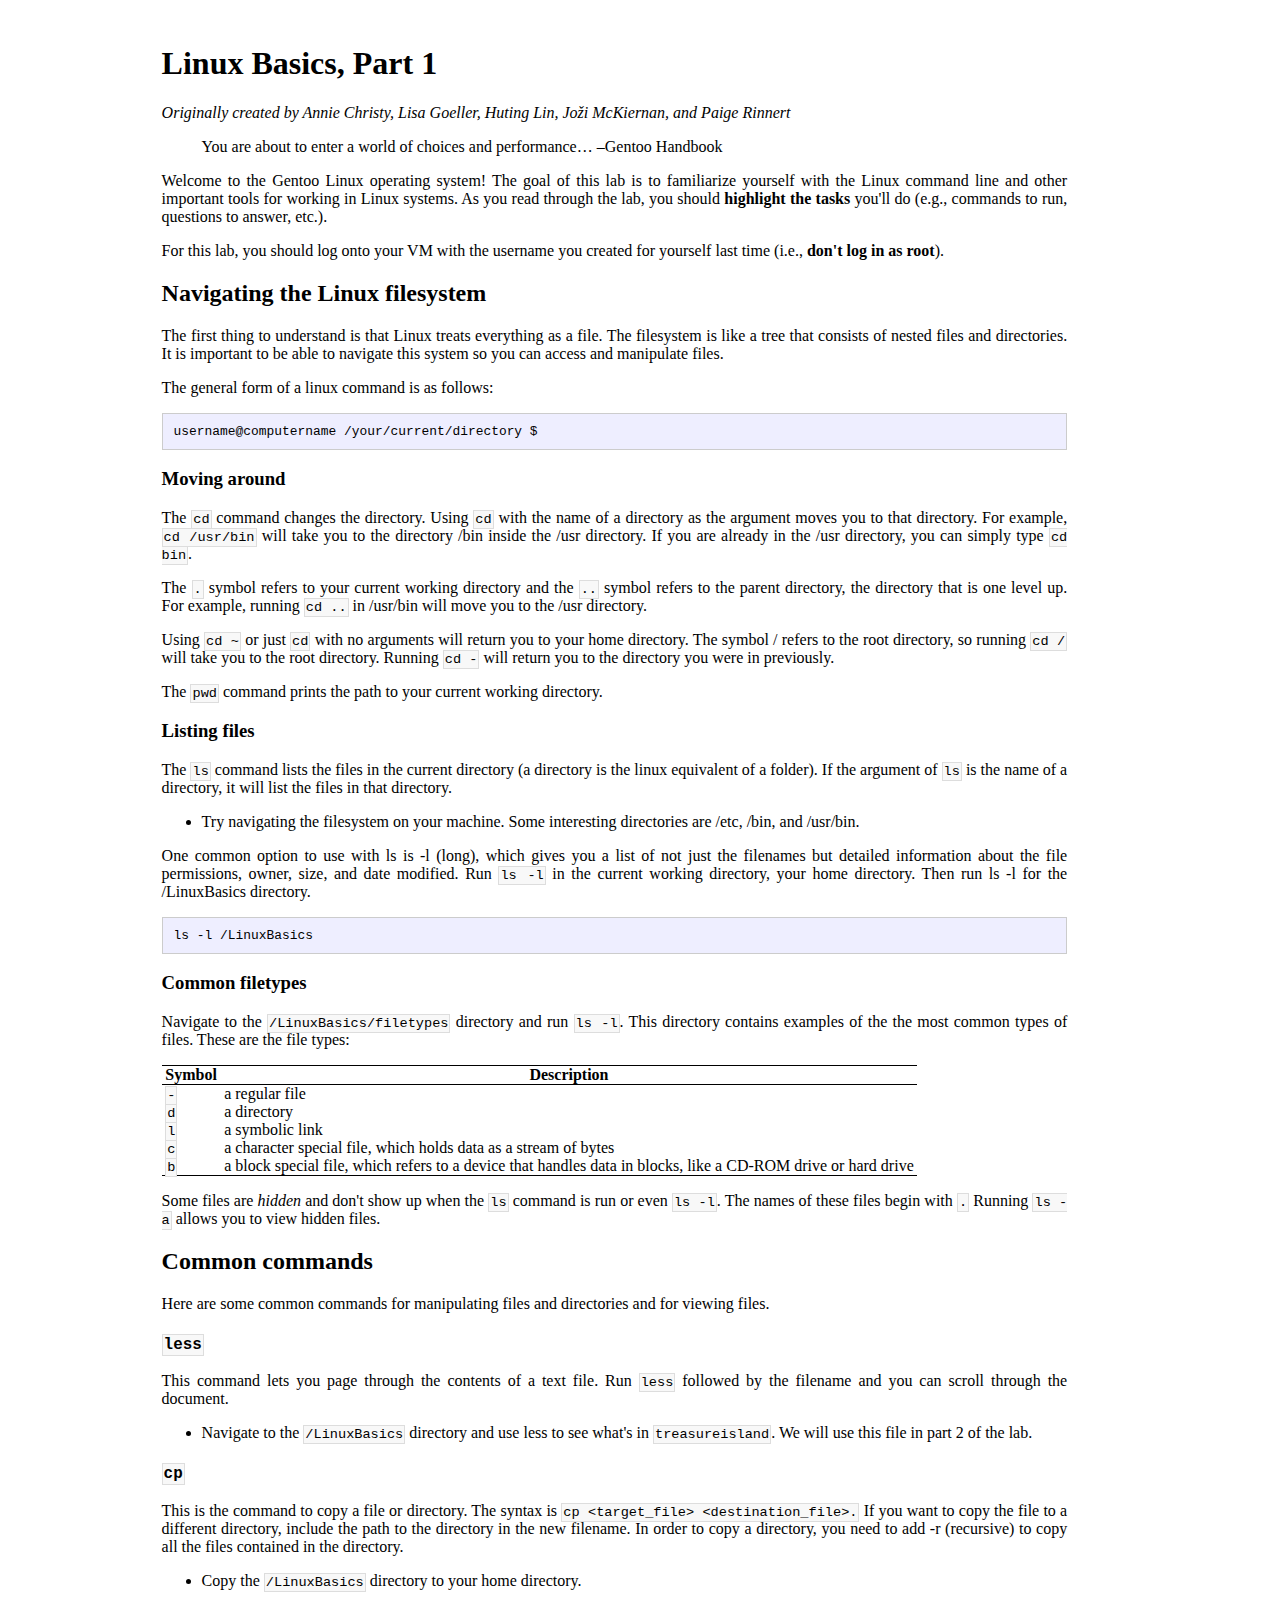
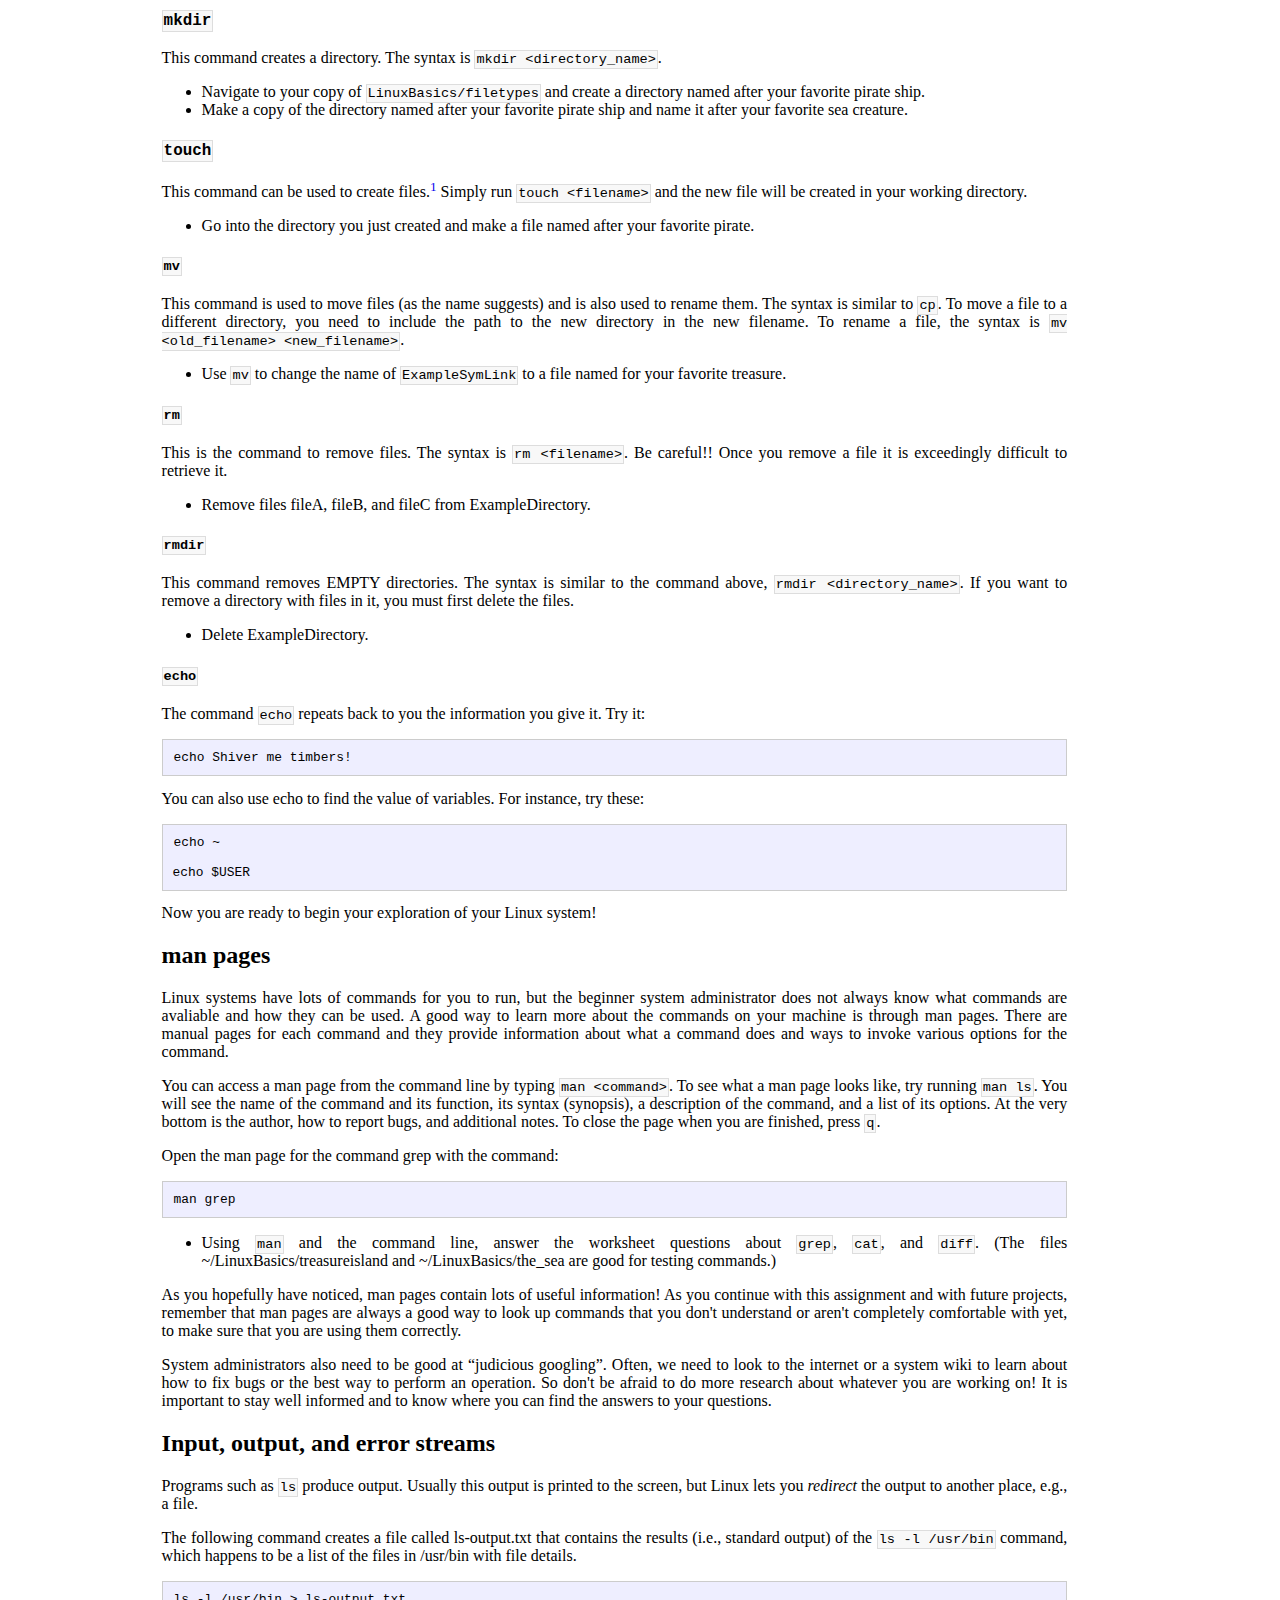
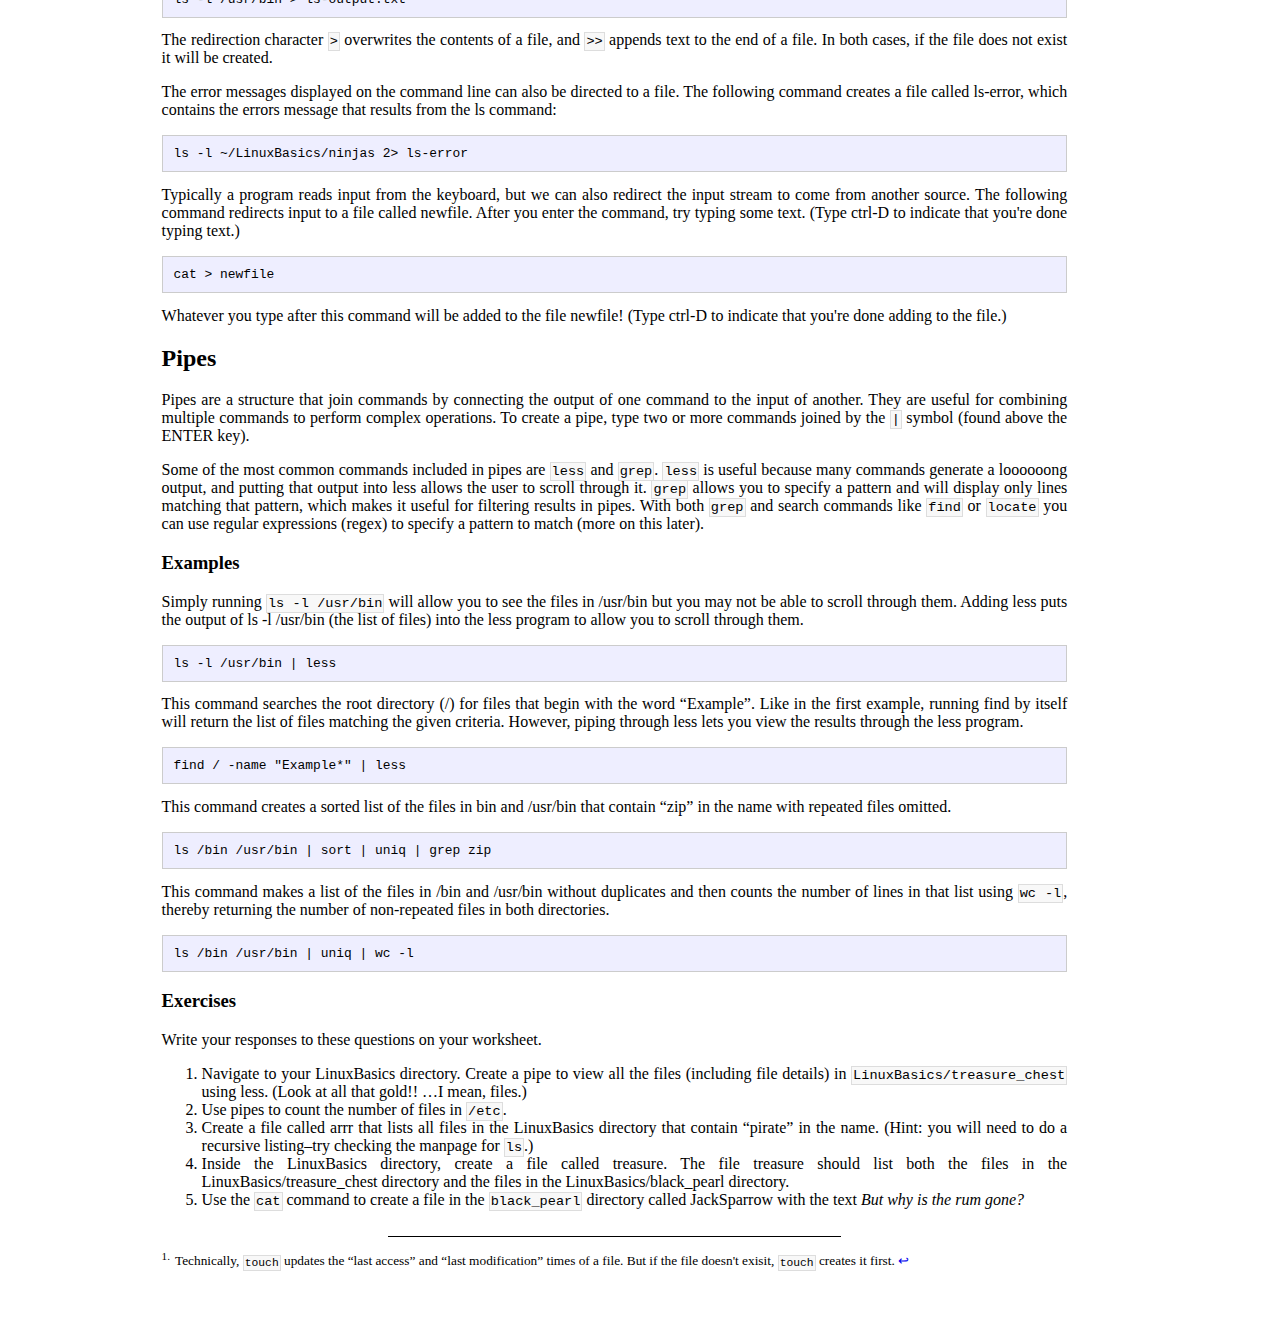
==== linux_basics1.html @ 3774f108 "Adding things for the website." ====
<!DOCTYPE html>
<html>
<head>
  <meta http-equiv="content-type" content="text/html; charset=UTF-8" />
  <meta name="generator" content="Madoko, version 0.6.3-beta" />
  <meta name="viewport" content="initial-scale=1.0" />
  <meta name="author" content="Annie Christy, Lisa Goeller, Huting Lin, Jozi McKiernan, and Paige Rinnert" />
  <title>Linux Basics</title>
  <link rel="stylesheet" type="text/css" href="madoko.css">
  <link rel="stylesheet" type="text/css" href="./writeup.css">
  <script type="text/x-mathjax-config">
    MathJax.Hub.Config({
      tex2jax: {inlineMath: [['$','$']]},
       TeX: { 
         Macros: { mathid: ['\\mathit{#1\\hspace{0.1ex}}',1], mathkw: ['\\mathsf{#1}',1],
                   mathspace: ['\\hspace{#1pt}\\hspace{#1pt}\\hspace{#1pt}',1], mathindent: ['\\hspace{#1ex}',1], mathbr: ['\\\\'],
                 },
  
       }
    });
    MathJax.Hub.Register.StartupHook('TeX AMSmath Ready',function () { 
      MathJax.InputJax.TeX.Definitions.environment['mdMathprearray'] = ['AMSarray',null,null,null,'l','0em','0em'];
    });
  </script>
  <script type="text/javascript"
    src="https://c328740.ssl.cf1.rackcdn.com/mathjax/latest/MathJax.js?config=TeX-AMS-MML_HTMLorMML">
  </script>

</head>
<body class="madoko">

<h1 id="linux-basics-part-1"  data-line="8" ><span data-line=":8"></span>Linux Basics, Part 1</h1>
<p data-line="9"><span data-line=":9"></span><em>Originally created by Annie Christy, Lisa Goeller, Huting Lin, Joži McKiernan, and Paige Rinnert</em><span data-line=":9"></span>
</p>
<blockquote data-line="11">

<p data-line="11"><span data-line=":11"></span>You are about to enter a world of choices and performance<span data-line=":11"></span>&#8230;<span data-line=":11"></span>
<span data-line=":12"></span>&#8211;<span data-line=":12"></span>Gentoo Handbook
</p></blockquote>
<p data-line="14"><span data-line=":14"></span>Welcome to the Gentoo Linux operating system! The goal of this lab is to
familiarize yourself with the Linux command line and other important
tools for working in Linux systems. As you read through the lab, you
should <span data-line=":17"></span><strong>highlight the tasks</strong><span data-line=":17"></span> you<span data-line=":17"></span>&#39;<span data-line=":17"></span>ll do (e.g., commands to run,
questions to answer, etc.).
</p>
<p class="indent" data-line="20"><span data-line=":20"></span>For this lab, you should log onto your VM with the username you created
for yourself last time (i.e., <span data-line=":21"></span><strong>don&#39;t log in as root</strong><span data-line=":21"></span>).
</p><h2 id="navigating-the-linux-filesystem"  data-line="23" ><span data-line=":23"></span>Navigating the Linux filesystem</h2>
<p data-line="25"><span data-line=":25"></span>The first thing to understand is that Linux treats everything as a file.
The filesystem is like a tree that consists of nested files and
directories. It is important to be able to navigate this system so you
can access and manipulate files.
</p>
<p class="indent" data-line="30"><span data-line=":30"></span>The general form of a linux command is as follows:
</p>
<pre class="para-block fenced para-block" data-line="31" data-line-code="32"><code data-line="32">username@computername /your/current/directory $</code></pre><h3 id="moving-around"  data-line="35" ><span data-line=":35"></span>Moving around</h3>
<p data-line="37"><span data-line=":37"></span>The <span data-line=":37"></span><code class="code">cd</code><span data-line=":37"></span> command changes the directory. Using
<span data-line=":38"></span><code class="code">cd</code><span data-line=":38"></span> with the name of a directory as the
argument moves you to that directory. For example,
<span data-line=":40"></span><code class="code">cd /usr/bin</code><span data-line=":40"></span> will take you to the directory /bin inside
the /usr directory. If you are already in the /usr directory, you can
simply type <span data-line=":42"></span><code class="code">cd bin</code><span data-line=":42"></span>.
</p>
<p class="indent" data-line="44"><span data-line=":44"></span>The <span data-line=":44"></span><code class="code">.</code><span data-line=":44"></span> symbol refers to your current working directory and
the <span data-line=":45"></span><code class="code">..</code><span data-line=":45"></span> symbol refers to the parent directory, the
directory that is one level up. For example, running
<span data-line=":47"></span><code class="code">cd ..</code><span data-line=":47"></span> in /usr/bin will move you to the /usr directory.
</p>
<p class="indent" data-line="49"><span data-line=":49"></span>Using <span data-line=":49"></span><code class="code">cd ~</code><span data-line=":49"></span> or just <span data-line=":49"></span><code class="code">cd</code><span data-line=":49"></span> with no
arguments will return you to your home directory. The symbol / refers to
the root directory, so running <span data-line=":51"></span><code class="code">cd /</code><span data-line=":51"></span> will take you to the
root directory. Running <span data-line=":52"></span><code class="code">cd -</code><span data-line=":52"></span> will return you to the
directory you were in previously.
</p>
<p class="indent" data-line="55"><span data-line=":55"></span>The <span data-line=":55"></span><code class="code">pwd</code><span data-line=":55"></span> command prints the path to your current working
directory.
</p><h3 id="listing-files"  data-line="58" ><span data-line=":58"></span>Listing files</h3>
<p class="para-continue" data-line="60"><span data-line=":60"></span>The <span data-line=":60"></span><code class="code">ls</code><span data-line=":60"></span> command lists the files in the current directory
(a directory is the linux equivalent of a folder). If the argument of
<span data-line=":62"></span><code class="code">ls</code><span data-line=":62"></span> is the name of a directory, it will list the files in that
directory.
</p>
<ul class="compact" data-line="65">
<li data-line="65"><span data-line=":65"></span>Try navigating the filesystem on your machine. Some interesting
directories are /etc, /bin, and /usr/bin.
</li></ul>

<p data-line="68"><span data-line=":68"></span>One common option to use with ls is<span data-line=":68"></span> <span data-line=":68"></span>-l (long), which gives you a list of
not just the filenames but detailed information about the file
permissions, owner, size, and date modified. Run <span data-line=":70"></span><code class="code">ls -l</code><span data-line=":70"></span> in the current
working directory, your home directory. Then run ls<span data-line=":71"></span> <span data-line=":71"></span>-l for the
/LinuxBasics directory.
</p>
<pre class="para-block fenced para-block" data-line="74" data-line-code="75"><code data-line="75">ls -l /LinuxBasics</code></pre><h3 id="common-filetypes" class="unnumbered"  data-line="78" ><span data-line=":78"></span>Common filetypes</h3>
<p data-line="79"><span data-line=":79"></span>Navigate to the <span data-line=":79"></span><code class="code">/LinuxBasics/filetypes</code><span data-line=":79"></span> directory and run <span data-line=":79"></span><code class="code">ls -l</code><span data-line=":79"></span>. This directory contains
examples of the the most common types of files. These are the file types:
</p><table class="madoko block" data-line="82">
<thead><tr><th class="cell-line"></th><th class="cell-line"></th></tr>
<tr><th> Symbol </th><th> Description                                                                                                    </th></tr></thead>
<tbody><tr><td class="cell-line"></td><td class="cell-line"></td></tr>
<tr><td> <code class="code">-</code>    </td><td> a regular file                                                                                                 </td></tr>
<tr><td> <code class="code">d</code>    </td><td> a directory                                                                                                    </td></tr>
<tr><td> <code class="code">l</code>    </td><td> a symbolic link                                                                                                </td></tr>
<tr><td> <code class="code">c</code>    </td><td> a character special file, which holds data as a stream of bytes                                                </td></tr>
<tr><td> <code class="code">b</code>    </td><td> a block special file, which refers to a  device that handles data in blocks, like a CD-ROM drive or hard drive </td></tr>
<tr><td class="cell-line"></td><td class="cell-line"></td></tr></tbody></table>
<p data-line="92"><span data-line=":92"></span>Some files are <span data-line=":92"></span><em>hidden</em><span data-line=":92"></span> and don<span data-line=":92"></span>&#39;<span data-line=":92"></span>t show up when the <span data-line=":92"></span><code class="code">ls</code><span data-line=":92"></span>
command is run or even <span data-line=":93"></span><code class="code">ls -l</code><span data-line=":93"></span>. The names of these files begin with <span data-line=":93"></span><code class="code">.</code><span data-line=":93"></span>
Running <span data-line=":94"></span><code class="code">ls -a</code><span data-line=":94"></span> allows you to view hidden files.
</p><h2 id="common-commands" class="unnumbered"  data-line="96" ><span data-line=":96"></span>Common commands</h2>
<p data-line="97"><span data-line=":97"></span>Here are some common commands for manipulating files and directories and for
viewing files.
</p><h3 id="less"  data-line="100" ><span data-line=":100"></span><code class="code">less</code></h3>
<p class="para-continue" data-line="101"><span data-line=":101"></span>This command lets you page through the contents of a text file. Run <span data-line=":101"></span><code class="code">less</code><span data-line=":101"></span> followed
by the filename and you can scroll through the document. 
</p>
<ul class="compact" data-line="104">
<li data-line="104"><span data-line=":104"></span>Navigate to the <span data-line=":104"></span><code class="code">/LinuxBasics</code><span data-line=":104"></span> directory and use less to see what<span data-line=":104"></span>&#39;<span data-line=":104"></span>s in 
<span data-line=":105"></span><code class="code">treasureisland</code><span data-line=":105"></span>. We will use this file in part 2 of the lab.
</li></ul>
<h3 id="cp"  data-line="107" ><span data-line=":107"></span><code class="code">cp</code></h3>
<p class="para-continue" data-line="108"><span data-line=":108"></span>This is the command to copy a file or directory. The syntax is
    <span data-line=":109"></span><code class="code">cp &lt;target_file&gt; &lt;destination_file&gt;.</code><span data-line=":109"></span> If you want to copy the file to a
    different directory, include the path to the directory in the new
    filename. In order to copy a directory, you need to add<span data-line=":111"></span> <span data-line=":111"></span>-r (recursive)
    to copy all the files contained in the directory. 
</p>
<ul class="compact" data-line="114">
<li data-line="114"><span data-line=":114"></span>Copy the <span data-line=":114"></span><code class="code">/LinuxBasics</code><span data-line=":114"></span> directory to your home directory.
</li></ul>
<h3 id="mkdir"  data-line="116" ><span data-line=":116"></span><code class="code">mkdir</code></h3>
<p class="para-continue" data-line="117"><span data-line=":117"></span>This command creates a directory. The syntax is <span data-line=":117"></span><code class="code">mkdir &lt;directory_name&gt;</code><span data-line=":117"></span>. 
</p>
<ul class="compact" data-line="119">
<li data-line="119"><span data-line=":119"></span>Navigate to your copy of <span data-line=":119"></span><code class="code">LinuxBasics/filetypes</code><span data-line=":119"></span> and create a directory named after your 
favorite pirate ship.
</li>
<li data-line="121"><span data-line=":121"></span>Make a copy of the directory named after your favorite pirate ship and name it after your
favorite sea creature.
</li></ul>
<h3 id="touch"  data-line="124" ><span data-line=":124"></span><code class="code">touch</code></h3>
<p class="para-continue" data-line="126"><span data-line=":126"></span>This command can be used to create files.<span data-line=":126"></span><sup id="back-fn-1" ><a href="#fn-1" title="1. Technically, touch updates the &#8220;last access&#8221; and &#8220;last modification&#8221; times of a file. But if the file doesn&#39;t exisit, touch creates it first.
&#8617;" class="footnote-ref localref" ><span class="footnote-label">1</span></a></sup><span data-line=":126"></span> Simply run
<span data-line=":127"></span><code class="code">touch &lt;filename&gt;</code><span data-line=":127"></span> and the new file will be created in your working
directory. 
</p>
<ul class="compact" data-line="130">
<li data-line="130"><span data-line=":130"></span>Go into the directory you just created and make a file named
after your favorite pirate.
</li></ul>
<h4 id="mv" data-line="136" ><span data-line=":136"></span><code class="code">mv</code></h4>
<p class="para-continue" data-line="137"><span data-line=":137"></span>This command is used to move files (as the name suggests) and is
also used to rename them. The syntax is similar to <span data-line=":138"></span><code class="code">cp</code><span data-line=":138"></span>. To move a file to
a different directory, you need to include the path to the new
directory in the new filename. To rename a file, the syntax is
<span data-line=":141"></span><code class="code">mv &lt;old_filename&gt; &lt;new_filename&gt;</code><span data-line=":141"></span>. 
</p>
<ul class="compact" data-line="143">
<li data-line="143"><span data-line=":143"></span>Use <span data-line=":143"></span><code class="code">mv</code><span data-line=":143"></span> to change the name of <span data-line=":143"></span><code class="code">ExampleSymLink</code><span data-line=":143"></span> to a file named for your favorite treasure.
</li></ul>
<h4 id="rm" data-line="145" ><span data-line=":145"></span><code class="code">rm</code></h4>
<p class="para-continue" data-line="146"><span data-line=":146"></span>This is the command to remove files. The syntax is
<span data-line=":147"></span><code class="code">rm &lt;filename&gt;</code><span data-line=":147"></span>. Be careful!! Once you remove a file it is exceedingly
difficult to retrieve it. 
</p>
<ul class="compact" data-line="150">
<li data-line="150"><span data-line=":150"></span>Remove files fileA, fileB, and fileC from ExampleDirectory.
</li></ul>
<h4 id="rmdir" data-line="152" ><span data-line=":152"></span><code class="code">rmdir</code></h4>
<p class="para-continue" data-line="153"><span data-line=":153"></span>This command removes EMPTY directories. The syntax is similar
to the command above, <span data-line=":154"></span><code class="code">rmdir &lt;directory_name&gt;</code><span data-line=":154"></span>. If you want to remove a
directory with files in it, you must first delete the files. 
</p>
<ul class="compact" data-line="157">
<li data-line="157"><span data-line=":157"></span>Delete ExampleDirectory.
</li></ul>
<h4 id="echo" data-line="159" ><span data-line=":159"></span><code class="code">echo</code></h4>
<p data-line="161"><span data-line=":161"></span>The command <span data-line=":161"></span><code class="code">echo</code><span data-line=":161"></span> repeats back to you the information you give it. Try
it:
</p>
<pre class="para-block fenced para-block" data-line="164" data-line-code="165"><code data-line="165">echo Shiver me timbers!</code></pre>
<p data-line="168"><span data-line=":168"></span>You can also use echo to find the value of variables. For instance, try
these:
</p>
<pre class="para-block fenced para-block" data-line="170" data-line-code="171"><code data-line="171">echo ~

echo $USER</code></pre>
<p data-line="175"><span data-line=":175"></span>Now you are ready to begin your exploration of your Linux system!
</p><h2 id="man-pages"  data-line="177" ><span data-line=":177"></span>man pages</h2>
<p data-line="179"><span data-line=":179"></span>Linux systems have lots of commands for you to run, but the beginner
system administrator does not always know what commands are avaliable
and how they can be used. A good way to learn more about the commands on
your machine is through man pages. There are manual pages for each
command and they provide information about what a command does and ways
to invoke various options for the command.
</p>
<p class="indent" data-line="186"><span data-line=":186"></span>You can access a man page from the command line by typing
<span data-line=":187"></span><code class="code">man &lt;command&gt;</code><span data-line=":187"></span>. To see what a man page looks like, try running
<span data-line=":188"></span><code class="code">man ls</code><span data-line=":188"></span>. You will see the name of the command and its function, its
syntax (synopsis), a description of the command, and a list of its
options. At the very bottom is the author, how to report bugs, and
additional notes. To close the page when you are finished, press <span data-line=":191"></span><code class="code">q</code><span data-line=":191"></span>.
</p>
<p class="indent" data-line="193"><span data-line=":193"></span>Open the man page for the command grep with the command:
</p>
<pre class="para-block fenced para-block" data-line="194" data-line-code="195"><code data-line="195">man grep</code></pre>
<ul class="compact" data-line="198">
<li data-line="198"><span data-line=":198"></span>Using <span data-line=":198"></span><code class="code">man</code><span data-line=":198"></span> and the command line, answer the worksheet questions about 
<span data-line=":199"></span><code class="code">grep</code><span data-line=":199"></span>, <span data-line=":199"></span><code class="code">cat</code><span data-line=":199"></span>, and <span data-line=":199"></span><code class="code">diff</code><span data-line=":199"></span>. (The files <span data-line=":199"></span>~<span data-line=":199"></span>/LinuxBasics/treasureisland and 
<span data-line=":200"></span>~<span data-line=":200"></span>/LinuxBasics/the<span data-line=":200"></span>_<span data-line=":200"></span>sea are good for testing commands.)
</li></ul>

<p data-line="202"><span data-line=":202"></span>As you hopefully have noticed, man pages contain lots of useful
information! As you continue with this assignment and with future
projects, remember that man pages are always a good way to look up
commands that you don<span data-line=":205"></span>&#39;<span data-line=":205"></span>t understand or aren<span data-line=":205"></span>&#39;<span data-line=":205"></span>t completely comfortable with
yet, to make sure that you are using them correctly.
</p>
<p class="indent" data-line="208"><span data-line=":208"></span>System administrators also need to be good at <span data-line=":208"></span>&#8220;judicious googling&#8221;<span data-line=":208"></span>.
Often, we need to look to the internet or a system wiki to learn about
how to fix bugs or the best way to perform an operation. So don<span data-line=":210"></span>&#39;<span data-line=":210"></span>t be
afraid to do more research about whatever you are working on! It is
important to stay well informed and to know where you can find the
answers to your questions.
</p><h2 id="input-output-and-error-streams"  data-line="215" ><span data-line=":215"></span>Input, output, and error streams</h2>
<p data-line="216"><span data-line=":216"></span>Programs such as <span data-line=":216"></span><code class="code">ls</code><span data-line=":216"></span> produce output. Usually this output is printed to the
screen, but Linux lets you <span data-line=":217"></span><em>redirect</em><span data-line=":217"></span> the output to another place, e.g., a file.
</p>
<p class="indent" data-line="219"><span data-line=":219"></span>The following command creates a file called ls-output.txt that contains
the results (i.e., standard output) of the <span data-line=":220"></span><code class="code">ls -l /usr/bin</code><span data-line=":220"></span> command, which
happens to be a list of the files in /usr/bin with file details.
</p>
<pre class="para-block fenced para-block" data-line="222" data-line-code="223"><code data-line="223">ls -l /usr/bin &gt; ls-output.txt</code></pre>
<p data-line="226"><span data-line=":226"></span>The redirection character <span data-line=":226"></span><code class="code">&gt;</code><span data-line=":226"></span> overwrites the contents of a file, and <span data-line=":226"></span><code class="code">&gt;&gt;</code><span data-line=":226"></span> appends
text to the end of a file. In both cases, if the file does not exist it
will be created.
</p>
<p class="indent" data-line="230"><span data-line=":230"></span>The error messages displayed on the command line can also be directed to
a file. The following command creates a file called ls-error, which contains the
errors message that results from the ls command:
</p>
<pre class="para-block fenced para-block" data-line="233" data-line-code="234"><code data-line="234">ls -l ~/LinuxBasics/ninjas 2&gt; ls-error</code></pre>
<p data-line="237"><span data-line=":237"></span>Typically a program reads input from the keyboard, but we can also redirect the
input stream to come from another source. The following command redirects input
to a file called newfile. After you enter the command, try typing some text. 
(Type ctrl-D to indicate that you<span data-line=":240"></span>&#39;<span data-line=":240"></span>re done typing text.)
</p>
<pre class="para-block fenced para-block" data-line="241" data-line-code="242"><code data-line="242">cat &gt; newfile</code></pre>
<p data-line="244"><span data-line=":244"></span>Whatever you type after this command will be added to the file newfile! 
(Type ctrl-D to indicate that you<span data-line=":245"></span>&#39;<span data-line=":245"></span>re done adding to the file.)
</p><h2 id="pipes"  data-line="247" ><span data-line=":247"></span>Pipes</h2>
<p data-line="249"><span data-line=":249"></span>Pipes are a structure that join commands by connecting the
output of one command to the input of another. They are useful for
combining multiple commands to perform complex operations. To create a
pipe, type two or more commands joined by the <span data-line=":252"></span><code class="code">|</code><span data-line=":252"></span> symbol (found
above the ENTER key).
</p>
<p class="indent" data-line="255"><span data-line=":255"></span>Some of the most common commands included in pipes are <span data-line=":255"></span><code class="code">less</code><span data-line=":255"></span> and
<span data-line=":256"></span><code class="code">grep</code><span data-line=":256"></span>. <span data-line=":256"></span><code class="code">less</code><span data-line=":256"></span> is useful because many commands generate a loooooong
output, and putting that output into less allows the user to scroll
through it. <span data-line=":258"></span><code class="code">grep</code><span data-line=":258"></span> allows you to specify a pattern and will display only
lines matching that pattern, which makes it useful for filtering results
in pipes. With both <span data-line=":260"></span><code class="code">grep</code><span data-line=":260"></span> and search commands like <span data-line=":260"></span><code class="code">find</code><span data-line=":260"></span> or
<span data-line=":261"></span><code class="code">locate</code><span data-line=":261"></span> you can use regular expressions (regex) to specify a pattern to
match (more on this later).
</p><h3 id="examples"  data-line="265" ><span data-line=":265"></span>Examples</h3>
<p data-line="267"><span data-line=":267"></span>Simply running <span data-line=":267"></span><code class="code">ls -l /usr/bin</code><span data-line=":267"></span> will allow you to see the files in
/usr/bin but you may not be able to scroll through them. Adding less
puts the output of ls<span data-line=":269"></span> <span data-line=":269"></span>-l /usr/bin (the list of files) into the less
program to allow you to scroll through them.
</p>
<pre class="para-block fenced para-block" data-line="272" data-line-code="273"><code data-line="273">ls -l /usr/bin | less</code></pre>
<p data-line="276"><span data-line=":276"></span>This command searches the root directory (/) for files that begin with
the word <span data-line=":277"></span>&#8220;Example&#8221;<span data-line=":277"></span>. Like in the first example, running find by itself
will return the list of files matching the given criteria. However,
piping through less lets you view the results through the less program.
</p>
<pre class="para-block fenced para-block" data-line="281" data-line-code="282"><code data-line="282">find / -name &quot;Example*&quot; | less</code></pre>
<p data-line="285"><span data-line=":285"></span>This command creates a sorted list of the files in bin and /usr/bin that
contain <span data-line=":286"></span>&#8220;zip&#8221;<span data-line=":286"></span> in the name with repeated files omitted.
</p>
<pre class="para-block fenced para-block" data-line="288" data-line-code="289"><code data-line="289">ls /bin /usr/bin | sort | uniq | grep zip</code></pre>
<p data-line="292"><span data-line=":292"></span>This command makes a list of the files in /bin and /usr/bin without
duplicates and then counts the number of lines in that list using <span data-line=":293"></span><code class="code">wc -l</code><span data-line=":293"></span>,
thereby returning the number of non-repeated files in both directories.
</p>
<pre class="para-block fenced para-block" data-line="295" data-line-code="296"><code data-line="296">ls /bin /usr/bin | uniq | wc -l</code></pre><h3 id="exercises"  data-line="299" ><span data-line=":299"></span>Exercises</h3>
<p class="para-continue" data-line="300"><span data-line=":300"></span>Write your responses to these questions on your worksheet.
</p>
<ol class="compact" data-line="302">
<li data-line="302"><span data-line=":302"></span>Navigate to your LinuxBasics directory. Create a pipe to view all
the files (including file details) in <span data-line=":303"></span><code class="code">LinuxBasics/treasure_chest</code><span data-line=":303"></span>
using less. (Look at all that gold!! <span data-line=":304"></span>&#8230;<span data-line=":304"></span>I mean, files.)
</li>
<li data-line="305"><span data-line=":305"></span>Use pipes to count the number of files in <span data-line=":305"></span><code class="code">/etc</code><span data-line=":305"></span>.
</li>
<li data-line="306"><span data-line=":306"></span>Create a file called arrr that lists all files in the LinuxBasics
directory that contain <span data-line=":307"></span>&#8220;pirate&#8221;<span data-line=":307"></span> in the name. (Hint: you will need
to do a recursive listing<span data-line=":308"></span>&#8211;<span data-line=":308"></span>try checking the manpage for <span data-line=":308"></span><code class="code">ls</code><span data-line=":308"></span>.)
</li>
<li data-line="309"><span data-line=":309"></span>Inside the LinuxBasics directory, create a file called treasure. The
file treasure should list both the files in the
LinuxBasics/treasure<span data-line=":311"></span>_<span data-line=":311"></span>chest directory and the files in the
LinuxBasics/black<span data-line=":312"></span>_<span data-line=":312"></span>pearl directory.
</li>
<li data-line="313"><span data-line=":313"></span>Use the <span data-line=":313"></span><code class="code">cat</code><span data-line=":313"></span> command to create a file in the <span data-line=":313"></span><code class="code">black_pearl</code><span data-line=":313"></span>
directory called JackSparrow with the text <span data-line=":314"></span><em>But why is the rum
gone?</em><span data-line=":315"></span>
</li></ol>
<div class="footnotes madoko">
<hr >

<div id="fn-1" class="footnote" data-line="133">
<p data-line="133"><span data-line=":133"></span><span class="footnote-before"><sup><span class="footnote-label">1</span>.</sup> </span><span data-line=":133"></span>Technically, <span data-line=":133"></span><code class="code">touch</code><span data-line=":133"></span> updates the <span data-line=":133"></span>&#8220;last access&#8221;<span data-line=":133"></span> and <span data-line=":133"></span>&#8220;last modification&#8221;<span data-line=":133"></span> times of a file. But if the file doesn<span data-line=":133"></span>&#39;<span data-line=":133"></span>t exisit, <span data-line=":133"></span><code class="code">touch</code><span data-line=":133"></span> creates it first.
<span data-line=":134"></span><a href="#back-fn-1" class="footnote-backref localref">&#8617;</a></p></div></div>
</body>
</html>
---- madoko.css ----
/*---------------------------------------------------------------------------
  Copyright 2013 Microsoft Corporation.
 
  This is free software; you can redistribute it and/or modify it under the
  terms of the Apache License, Version 2.0. A copy of the License can be
  found in the file "license.txt" at the root of this distribution.
---------------------------------------------------------------------------*/

/* ---------------------------------------------------
   Various settings to display madoko elements correctly.
   For example, lines in tables or a table of contents.

   All rules use specific madoko classes and never just
   a generic element. This means one can safely include
   this CSS into any web page without affecting non-madoko
   content (as long as the class names are different)
----------------------------------------------------*/

/* The table of contents */
.toc>.tocblock .tocblock .tocblock {
  margin-left: 2.5em;
}

.toc>.tocblock .tocblock {
  margin-left: 1.7em;
}

.toc>.tocblock>.tocitem {
  font-weight: bold;
}

.toc {
  margin-top: 1em;
}

/* Paragraphs */
p.para-continue {
  margin-bottom: 0pt;
}

.para-block+p {
  margin-top: 0pt;
}

ul.para-block, ol.para-block {
  margin-top: 0pt;
  margin-bottom: 0pt;
}

ul.para-end, ol.para-end {
  margin-bottom: 1em;
}

.madoko dl {
  margin-left: 0em;
}

/* Local page links do not get an underline unless hovering */
a.localref {
  text-decoration: none;
}
a.localref:hover {
  text-decoration: underline;
}

/* Footnotes */
.footnotes {
  font-size: smaller;
  margin-top: 2em;
}

.footnotes hr {
  width: 50%;
  text-align: left;
}

.footnote { 
  margin-left: 1em;
}
.footnote-before {
  margin-left: -1em;
  width: 1em;
  display: inline-block;
}

/* Abstract */
.abstract>p:before {
  content: "Abstract. ";
  font-weight: bold;
}

.abstract {
  margin-left: 2.7em;
  margin-right: 2.7em;
  font-size: small;
}


/* Alignment */
.align-center, .align-center>p {
  text-align: center !important;
}

.align-center>* {
  margin-left: auto !important;
  margin-right: auto !important;
}

.align-left, .align-left>p {
  text-align: left !important;
}

.align-left>* {
  margin-left: 0pt !important;
  margin-right: auto !important;
}

.align-right, .align-right>p {
  text-align: right !important;
}

.align-right>* {
  margin-left: auto !important;
  margin-right: 0pt !important;
}

.align-center>table,
.align-left>table,
.align-right>table {
  text-align: left !important;
}


/* Equations, Figure's etc. */
.equation-before {
  float: right;
}


/* Bibliography */
.bibitem {
  font-size: smaller;
}

.bib-numeric .bibitem {
  margin-left: 3em;
  text-indent: -3em;
}

.bibitem-before {
  display: none;
}

.bib-numeric .bibitem-before {
  display: inline-block;
  width: 3em;
  text-align: right;
}

.bibliography {
}

.bibsearch {
  font-size: x-small;
  text-decoration:none;
  color: black;
}

/* General */
.block, .figure, .bibitem, .equation {
  margin-top: 1ex;
  margin-bottom: 1ex;
}

.figure {
  padding: 0.5em;
  margin-left: 0pt;
  margin-right: 0pt;
}

.hidden {
  display: none;
}

hr.madoko, .madoko hr {
  border: none;
  border-bottom: black solid 1px;
  margin-bottom: 0.5ex;
}

.framed>*:first-child {
  margin-top: 0pt;
}
.framed>*:last-child {
  margin-bottom: 0pt;
}


/* Title, authors */
.title {
  font-size: xx-large;
  font-weight: bold;
  margin-bottom: 1ex;
}

.subtitle {
  font-size: x-large;
  margin-bottom: 1ex;
  margin-top: -1ex;
}

.titleblock>* {
  margin-left: auto;
  margin-right: auto;
  text-align: center;
}

.titleblock table {
  width: 80%;
}

.authorblock .author {
  display: block;
  font-size: large;
}

.authorblock .email {
  font-family: monospace;
}



/* Tables */
table.madoko {
  border-collapse: collapse;
}
.madoko td, .madoko th {
  padding: 0ex 0.5ex;
  margin: 0pt;
  vertical-align: top;
}

.madoko .cell-border-left {
  border-left: 1px solid black;
}
.madoko .cell-border-right {
  border-right: 1px solid black;
}


.madoko thead>tr:first-child>.cell-line,
.madoko tbody:first-child>tr:first-child>.cell-line {
  border-top: 1px solid black;
  border-bottom: none;
}

.madoko .cell-line, .madoko .cell-double-line {
  border-bottom: 1px solid black;
  border-top: none;
}

.madoko .cell-double-line {
  border-top: 1px solid black;
  padding-top: 1.5px !important;
}


/* Math Pre */
.input-mathpre .MathJax_Display, .input-mathpre .math-display {
  text-align: left !important;
}

div.input-mathpre {
  margin-top: 1.5ex;
  margin-bottom: 1ex;
}


/*---------------------------------------------------------------------------
  Default style for syntax highlighting
---------------------------------------------------------------------------*/

.highlighted .token.identifier      { }
.highlighted .token.operators       { }
.highlighted .token.keyword         { color: blue }
.highlighted .token.string          { color: maroon } 
.highlighted .token.string.escape   { color: gray }
.highlighted .token.comment         { color: darkgreen }
.highlighted .token.comment.doc     { font-style: normal }
.highlighted .token.constant        { color: purple; }
.highlighted .token.entity          {  }
.highlighted .token.tag             { color: blue }
.highlighted .token.info-token      { color: black }
.highlighted .token.warn-token      { color: black }
.highlighted .token.error-token     { color: darkred }
.highlighted .token.debug-token     { color: gray }
.highlighted .token.regexp          { color: maroon }
.highlighted .token.attribute.name  { color: navy }
.highlighted .token.attribute.value { color: maroon }
.highlighted .token.constructor     { color: purple }
.highlighted .token.namespace       { color: navy }
.highlighted .token.header          { color: navy }
.highlighted .token.type            { color: teal } 
.highlighted .token.type.delimiter  { color: teal; } 
.highlighted .token.predefined      { color: navy }
.highlighted .token.invalid         { border-bottom: red dotted 1px }
.highlighted .token.code            { color: maroon }
.highlighted .token.code.keyword    { color: navy }
.highlighted .token.typevar         { font-style: italic; }

.highlighted .token.delimiter   {  } /* .[curly,square,parenthesis,angle,array,bracket] */
.highlighted .token.number      {  }    /* .[hex,octal,binary,float] */
.highlighted .token.variable    {  }  /* .[name,value]  */
.highlighted .token.meta        { color: navy }      /* .[content] */

.highlighted .token.bold            { font-weight: bold; }
.highlighted .token.italic          { font-style: italic; }


/* Pretty formatting of code */
pre.pretty, code.pretty { 
  font-family: "Times New Roman", serif;
  font-size: 95%;
}

.pretty td {
  padding: 0em;
}
.pretty td.empty {
  width: 0.25em;
}
.pretty .token.identifier         { font-style: italic }
.pretty .token.constructor        { font-style: italic }


/* ---------------------------------------------------
   Styling for full documents
----------------------------------------------------*/
body.madoko, .madoko-body {
  padding: 1em 16% 1em 12%;
  font-family: Cambria,"Times New Roman","Liberation Serif","Times",serif;
  -webkit-text-size-adjust: 100%; /* so math displays well on mobile devices */
}

body.madoko.preview {
  padding: 0em 5% 0em 5% !important;
}

.madoko p,
.madoko li {
  text-align: justify;
}

/* style h5 and h6 headers a bit better */
.madoko h5, .madoko h6 {
  margin-top: 0.5em;
  margin-bottom: 0pt;
  font-size: 100%;
}
.madoko h5+p {
  margin-top: 0.5em;
}
.madoko h6+p {
  margin-top: 0pt;
}

/* Fix monospace display (see http://code.stephenmorley.org/html-and-css/fixing-browsers-broken-monospace-font-handling/) */
.madoko pre, .madoko code, .madoko kbd, .madoko samp, .madoko tt, .madoko .monospace, .madoko .token.indent {
  font-family: Consolas,"Andale Mono WT","Andale Mono",Lucida Console,Monaco,monospace,monospace;
  font-size: 0.85em;
}
.madoko pre code, .madoko .token.indent {
  font-size: 0.95em;
}

.madoko pre code {
  font-family: inherit !important;
}

/* Code prettify */
.madoko ol.linenums li {
  background-color: white;
  list-style-type: decimal;
}

/* ---------------------------------------------------
   Print settings
----------------------------------------------------*/

@media print {
  body.madoko {
    font-size: 10pt;
  }
  @page {
    margin: 1in 1.5in;
  }
}

/* ---------------------------------------------------
   Mobile device settings
----------------------------------------------------*/

@media only screen and (max-device-width:1024px) {
  body.madoko {
    margin-left: 1em;
    margin-right: 1em;
  }
}
---- writeup.css ----
@media print {
  @page {
     margin: 0.5in;
  }

  h1, h2, h3 { page-break-after: avoid }
  li {page-break-inside: avoid;}

  a.footnote-backref {
    display: none;
  }

  pre {
    background-color: #cccccc;
    border: 1px solid #cccccc;
    padding: 10px;
    font-size: small;
  }

}

pre {
  background-color: #eeeeff;
  border: 1px solid #cccccc;
  padding: 10px;
}

pre code {
  border: none;
  padding: none;
  background-color: transparent;
}

code {
  border: 1px solid #dddddd;
  background-color: #f8f8f8;
  padding: 1px;
}
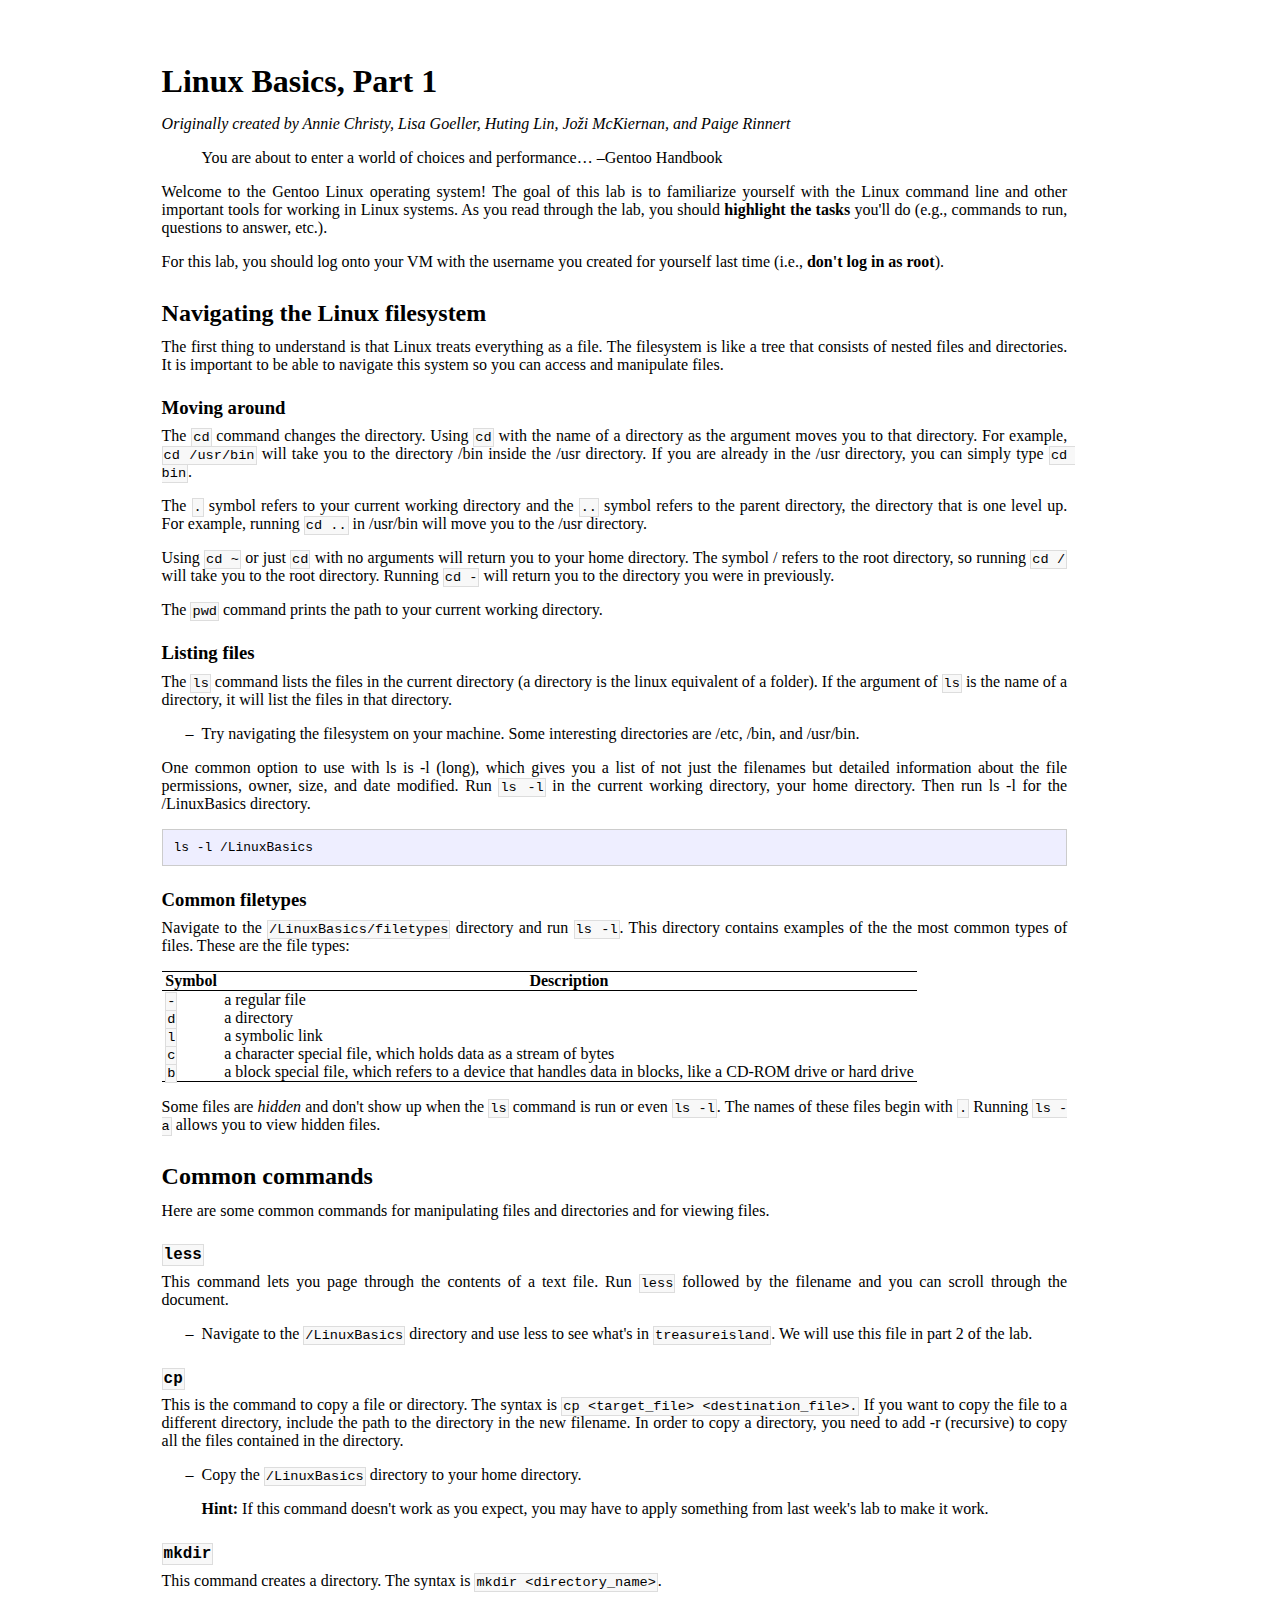
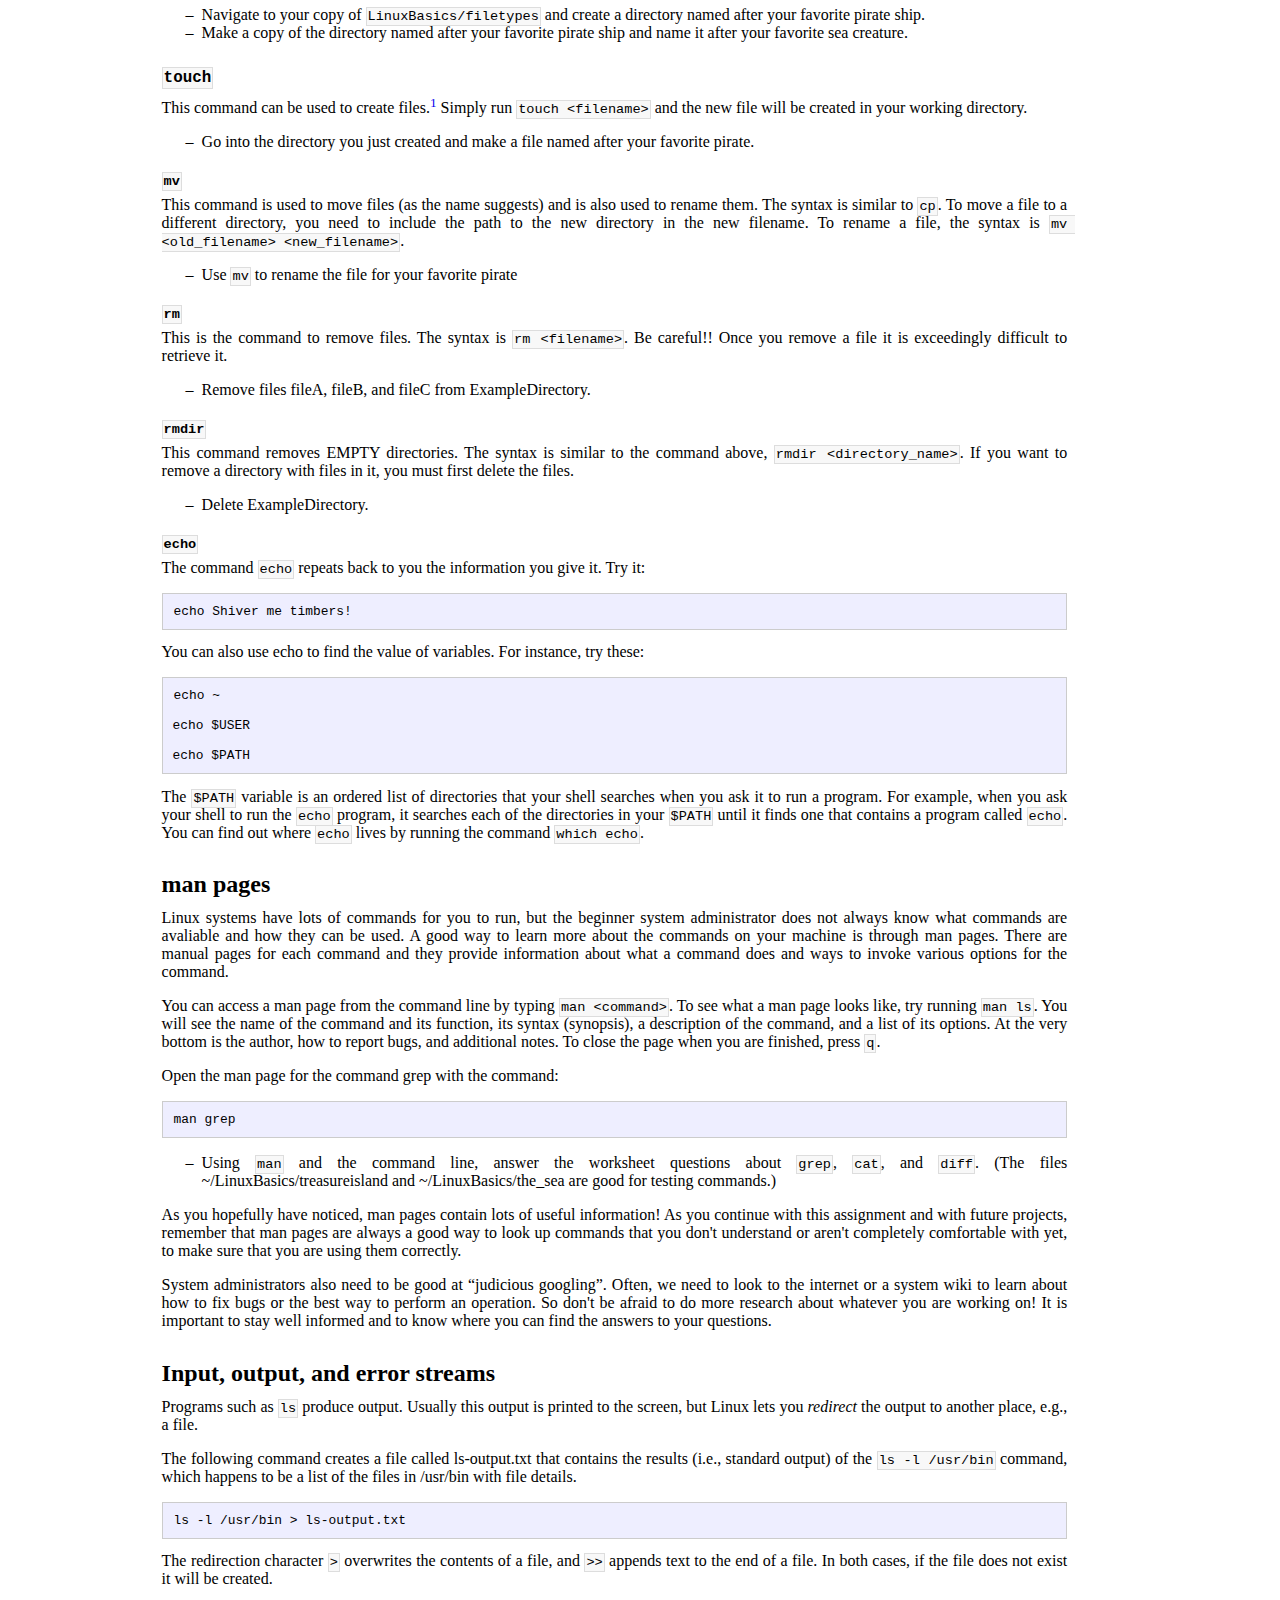
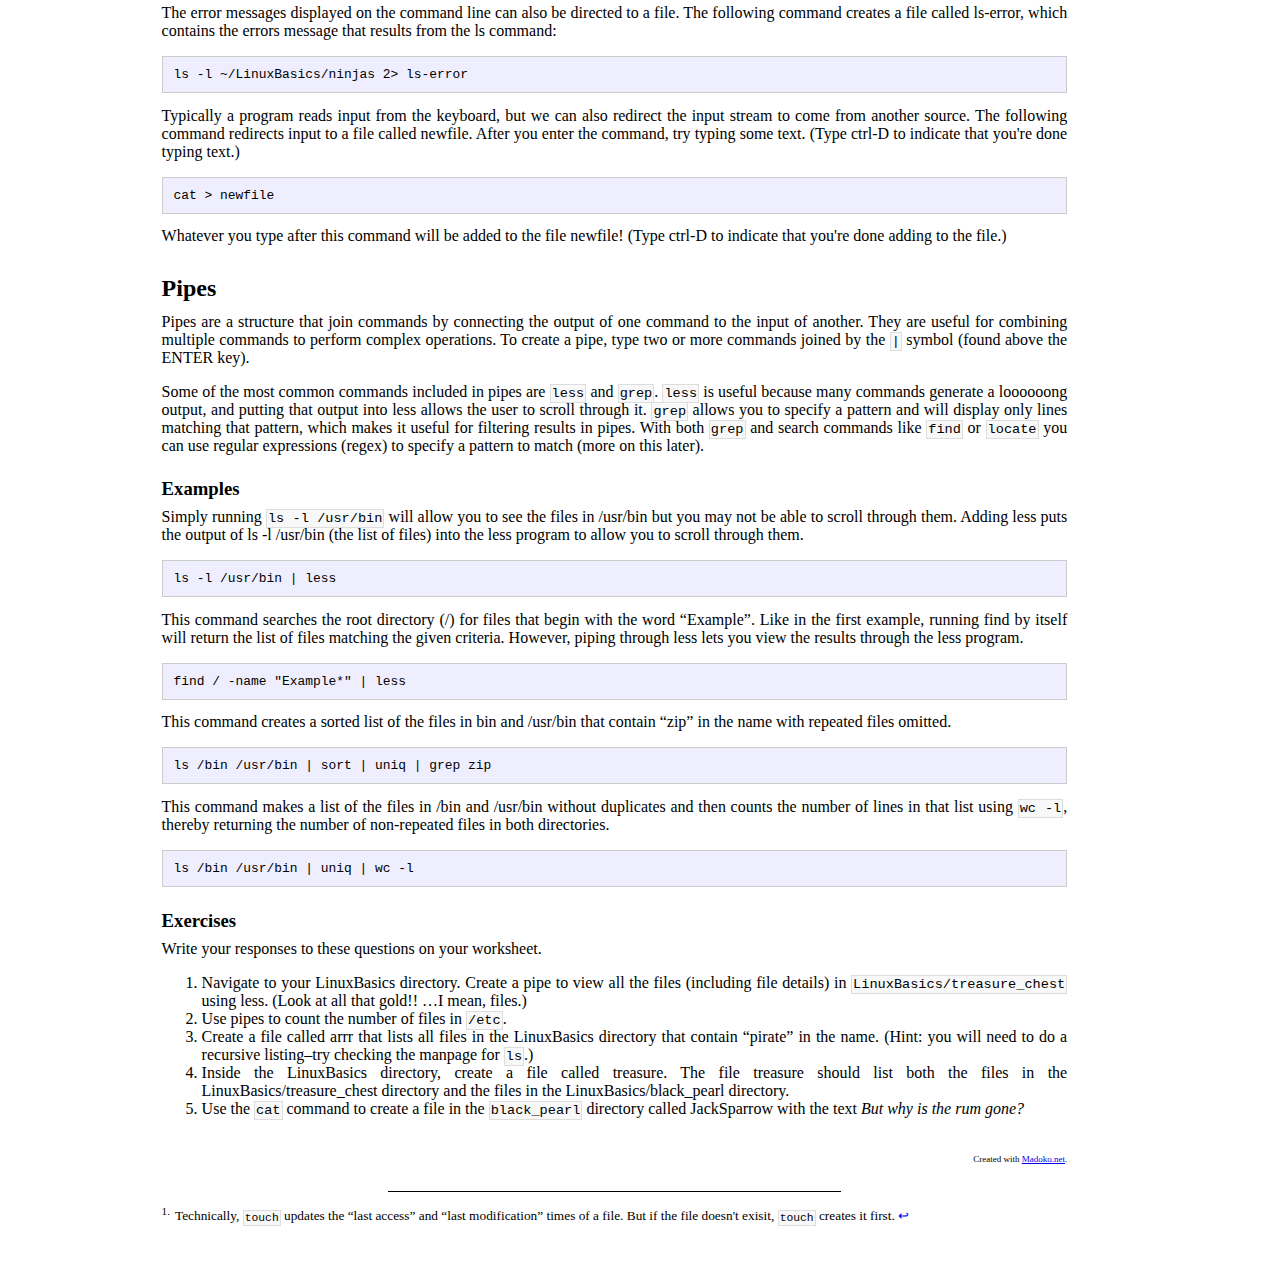
==== commit a181e993: "Small tweaks" ====
--- a/linux_basics1.html
+++ b/linux_basics1.html
@@ -2,13 +2,531 @@
 <html>
 <head>
   <meta http-equiv="content-type" content="text/html; charset=UTF-8" />
-  <meta name="generator" content="Madoko, version 0.6.3-beta" />
+  <meta name="generator" content="Madoko, version 0.8.2-beta" />
   <meta name="viewport" content="initial-scale=1.0" />
   <meta name="author" content="Annie Christy, Lisa Goeller, Huting Lin, Jozi McKiernan, and Paige Rinnert" />
   <title>Linux Basics</title>
-  <link rel="stylesheet" type="text/css" href="madoko.css">
-  <link rel="stylesheet" type="text/css" href="./writeup.css">
-  <script type="text/x-mathjax-config">
+  <style  class="link">
+/* ---------------------------------------------------
+   Various settings to display madoko elements correctly.
+   For example, lines in tables or a table of contents.
+
+   All rules use specific madoko classes and never just
+   a generic element. This means one can safely include
+   this CSS into any web page without affecting non-madoko
+   content.
+----------------------------------------------------*/
+
+/* The table of contents */
+.madoko .toc>.tocblock .tocblock .tocblock {
+  margin-left: 2.5em;
+}
+
+.madoko .toc>.tocblock .tocblock {
+  margin-left: 1.7em;
+}
+
+.madoko .toc>.tocblock>.tocitem {
+  font-weight: bold;
+}
+
+.madoko .toc {
+  margin-top: 1em;
+}
+
+/* Paragraphs */
+.madoko p.para-continue {
+  margin-bottom: 0pt;
+}
+
+.madoko .para-block+p {
+  margin-top: 0pt;
+}
+
+.madoko ul.para-block, .madoko ol.para-block {
+  margin-top: 0pt;
+  margin-bottom: 0pt;
+}
+
+.madoko ul.para-end, .madoko ol.para-end {
+  margin-bottom: 1em;
+}
+
+.madoko dl {
+  margin-left: 0em;
+}
+
+/* Local page links do not get an underline unless hovering */
+.madoko a.localref {
+  text-decoration: none;
+}
+.madoko a.localref:hover {
+  text-decoration: underline;
+}
+
+/* Footnotes */
+.madoko .footnotes {
+  font-size: smaller;
+  margin-top: 2em;
+}
+
+.madoko .footnotes hr {
+  width: 50%;
+  text-align: left;
+}
+
+.madoko .footnote { 
+  margin-left: 1em;
+}
+.madoko .footnote-before {
+  margin-left: -1em;
+  width: 1em;
+  display: inline-block;
+}
+
+/* Abstract */
+.madoko .abstract>p:first-child:before {
+  content: "Abstract. ";
+  font-weight: bold;
+}
+
+.madoko .abstract {
+  margin-left: 2.7em;
+  margin-right: 2.7em;
+  font-size: small;
+}
+
+
+/* Alignment */
+.madoko .align-center, .madoko .align-center>p {
+  text-align: center !important;
+}
+
+.madoko .align-center pre {
+  text-align: left;
+}
+
+.madoko .align-center>* {
+  margin-left: auto !important;
+  margin-right: auto !important;
+}
+
+.madoko .align-left, .madoko .align-left>p {
+  text-align: left !important;
+}
+
+.madoko .align-left>* {
+  margin-left: 0pt !important;
+  margin-right: auto !important;
+}
+
+.madoko .align-right, .madoko .align-right>p {
+  text-align: right !important;
+}
+
+.madoko .align-right>* {
+  margin-left: auto !important;
+  margin-right: 0pt !important;
+}
+
+.madoko .align-center>table,
+.madoko .align-left>table,
+.madoko .align-right>table {
+  text-align: left !important;
+}
+
+
+/* Equations, Figure's etc. */
+.madoko .equation-before {
+  float: right;
+}
+
+
+/* Bibliography */
+.madoko .bibitem {
+  font-size: smaller;
+}
+
+.madoko .bib-numeric .bibitem {
+  margin-left: 3em;
+  text-indent: -3em;
+}
+
+.madoko .bibitem-before {
+  display: none;
+}
+
+.madoko .bib-numeric .bibitem-before {
+  display: inline-block;
+  width: 3em;
+  text-align: right;
+}
+
+.madoko .bibliography {
+}
+
+.madoko .bibsearch {
+  font-size: x-small;
+  text-decoration:none;
+  color: black;
+  font-family: "Segoe UI Symbol", Symbola;
+}
+
+/* General */
+.madoko .block, .madoko .figure, .madoko .bibitem, .madoko .equation {
+  margin-top: 1ex;
+  margin-bottom: 1ex;
+}
+
+.madoko .figure {
+  padding: 0.5em;
+  margin-left: 0pt;
+  margin-right: 0pt;
+}
+
+.madoko .hidden {
+  display: none;
+}
+
+.madoko .invisible {
+  visibility: hidden;
+}
+
+.madoko.preview .invisible {
+  visibility: visible;
+  opacity: 0.5;
+}
+.madoko.preview[data-view=full] .invisible {
+  visibility: hidden;
+}
+
+.madoko code.code, .madoko span.code {
+  white-space: pre-wrap;
+}
+
+.madoko hr, hr.madoko {
+  border: none;
+  border-bottom: black solid 1px;
+  margin-bottom: 0.5ex;
+}
+
+.madoko .framed>*:first-child {
+  margin-top: 0pt;
+}
+.madoko .framed>*:last-child {
+  margin-bottom: 0pt;
+}
+
+
+/* Title, authors */
+.madoko .title {
+  font-size: xx-large;
+  font-weight: bold;
+  margin-bottom: 1ex;
+}
+
+.madoko .subtitle {
+  font-size: x-large;
+  margin-bottom: 1ex;
+  margin-top: -1ex;
+}
+
+.madoko .titleblock>* {
+  margin-left: auto;
+  margin-right: auto;
+  text-align: center;
+}
+
+.madoko .titleblock table {
+  width: 80%;
+}
+
+.madoko .authorblock .author {
+  font-size: large;
+}
+
+.madoko .titlenote {
+  margin-top: -0.5ex;
+  margin-bottom: 1.5ex;
+}
+
+/* Lists */
+
+.madoko ul.list-star {
+  list-style-type: disc;
+}
+
+.madoko ul.list-dash {
+    list-style-type: none !important;
+}
+
+.madoko ul.list-dash > li:before {
+    content: "\2013"; 
+    position: absolute;
+    margin-left: -1em; 
+}
+
+.madoko ul.list-plus {
+  list-style-type: square;
+}
+
+/* Tables */
+.madoko table.madoko {
+  border-collapse: collapse;
+}
+.madoko td, .madoko th {
+  padding: 0ex 0.5ex;
+  margin: 0pt;
+  vertical-align: top;
+}
+
+.madoko .cell-border-left {
+  border-left: 1px solid black;
+}
+.madoko .cell-border-right {
+  border-right: 1px solid black;
+}
+
+
+.madoko thead>tr:first-child>.cell-line,
+.madoko tbody:first-child>tr:first-child>.cell-line {
+  border-top: 1px solid black;
+  border-bottom: none;
+}
+
+.madoko .cell-line, .madoko .cell-double-line {
+  border-bottom: 1px solid black;
+  border-top: none;
+}
+
+.madoko .cell-double-line {
+  border-top: 1px solid black;
+  padding-top: 1.5px !important;
+}
+
+
+/* Math Pre */
+.madoko .input-mathpre .MathJax_Display, .madoko .input-mathpre .math-display {
+  text-align: left !important;
+}
+
+.madoko div.input-mathpre {
+  margin-top: 1.5ex;
+  margin-bottom: 1ex;
+}
+
+.madoko .math-rendering {
+  color: gray;
+}
+
+
+/*---------------------------------------------------------------------------
+  Default style for syntax highlighting
+---------------------------------------------------------------------------*/
+
+.highlighted                        { color: black; }
+.highlighted .token.identifier      { }
+.highlighted .token.operators       { }
+.highlighted .token.keyword         { color: blue }
+.highlighted .token.string          { color: maroon } 
+.highlighted .token.string.escape   { color: gray }
+.highlighted .token.comment         { color: darkgreen }
+.highlighted .token.comment.doc     { font-style: normal }
+.highlighted .token.constant        { color: purple; }
+.highlighted .token.entity          {  }
+.highlighted .token.tag             { color: blue }
+.highlighted .token.info-token      { color: black }
+.highlighted .token.warn-token      { color: black }
+.highlighted .token.error-token     { color: darkred }
+.highlighted .token.debug-token     { color: gray }
+.highlighted .token.regexp          { color: maroon }
+.highlighted .token.attribute.name  { color: navy }
+.highlighted .token.attribute.value { color: maroon }
+.highlighted .token.constructor     { color: purple }
+.highlighted .token.namespace       { color: navy }
+.highlighted .token.header          { color: navy }
+.highlighted .token.type            { color: teal } 
+.highlighted .token.type.delimiter  { color: teal; } 
+.highlighted .token.predefined      { color: navy }
+.highlighted .token.invalid         { border-bottom: red dotted 1px }
+.highlighted .token.code            { color: maroon }
+.highlighted .token.code.keyword    { color: navy }
+.highlighted .token.typevar         { font-style: italic; }
+
+.highlighted .token.delimiter   {  } /* .[curly,square,parenthesis,angle,array,bracket] */
+.highlighted .token.number      {  }    /* .[hex,octal,binary,float] */
+.highlighted .token.variable    {  }  /* .[name,value]  */
+.highlighted .token.meta        { color: navy }      /* .[content] */
+
+.highlighted .token.bold            { font-weight: bold; }
+.highlighted .token.italic          { font-style: italic; }
+
+
+/* Pretty formatting of code */
+.madoko pre.pretty, .madoko code.pretty { 
+  font-family: Cambria,Times,Georgia,serif;
+  font-size: 100%;
+}
+
+.madoko .pretty table {
+  border-collapse: collapse;
+}
+.madoko .pretty td {
+  padding: 0em;
+}
+.madoko .pretty td.empty {
+  min-width: 1.5ex;
+}
+.madoko .pretty td.expander {
+  width: 100em;
+}
+.madoko .pretty .token.identifier         { font-style: italic }
+.madoko .pretty .token.constructor        { font-style: italic }
+
+
+/* ---------------------------------------------------
+   Styling for full documents
+----------------------------------------------------*/
+body.madoko, .madoko-body {
+  font-family: Cambria,"Times New Roman","Liberation Serif","Times",serif;
+  -webkit-text-size-adjust: 100%; /* so math displays well on mobile devices */
+}
+
+body.madoko, .madoko-body, body.madoko.preview[data-view=full] {
+  padding: 1em 16% 1em 12%;
+}
+
+body.madoko.preview {
+  padding: 0em 2em 0em 2em;
+}
+
+.madoko p,
+.madoko li {
+  text-align: justify;
+}
+
+/* style headings nicer, especially h5 and h6 */
+.madoko h1, .madoko h2, .madoko h3, .madoko h4 { 
+  margin-top: 1.22em; 
+  margin-bottom: 1ex;
+}
+.madoko h1+p, .madoko h2+p, .madoko h3+p, .madoko h4+p, .madoko h5+p  { 
+  margin-top: 1ex;    
+}
+.madoko h5, .madoko h6 { 
+  margin-top: 1ex;
+  font-size: 1em;
+}
+.madoko h5 { 
+  margin-bottom: 0.5ex;
+}
+.madoko h5 + p {
+  margin-top: 0.5ex;
+}
+.madoko h6 { 
+  margin-bottom: 0pt;
+}
+.madoko h6 + p {
+  margin-top: 0pt;
+}
+
+
+/* Fix monospace display (see http://code.stephenmorley.org/html-and-css/fixing-browsers-broken-monospace-font-handling/) */
+.madoko pre, .madoko code, .madoko kbd, .madoko samp, .madoko tt, .madoko .monospace, .madoko .token.indent, .madoko .reveal pre, .madoko .reveal code, .madoko .email {
+  font-family: Consolas,"Andale Mono WT","Andale Mono",Lucida Console,Monaco,monospace,monospace;
+  font-size: 0.85em;
+}
+.madoko pre code, .madoko .token.indent {
+  font-size: 0.95em;
+}
+
+.madoko pre code {
+  font-family: inherit !important;
+}
+
+/* Code prettify */
+.madoko ol.linenums li {
+  background-color: white;
+  list-style-type: decimal;
+}
+
+/* Merging */
+.madoko .remote {
+  background-color: #F0FFF0;
+}
+
+/* ---------------------------------------------------
+   Print settings
+----------------------------------------------------*/
+
+@media print {
+  body.madoko, .madoko-body {
+    font-size: 10pt;
+  }
+  @page {
+    margin: 1in 1.5in;
+  }
+}
+
+/* ---------------------------------------------------
+   Mobile device settings
+----------------------------------------------------*/
+
+@media only screen and (max-device-width:1024px) {
+  body.madoko, .madoko-body {
+    padding-left: 1em;
+    padding-right: 1em;
+  }
+}
+
+  </style>
+  <style  class="link">
+@media print {
+  @page {
+     margin: 0.5in;
+  }
+
+  h1, h2, h3 { page-break-after: avoid }
+  li {page-break-inside: avoid;}
+
+  a.footnote-backref {
+    display: none;
+  }
+
+  pre {
+    background-color: #cccccc;
+    border: 1px solid #cccccc;
+    padding: 10px;
+    font-size: small;
+  }
+
+}
+
+pre {
+  background-color: #eeeeff;
+  border: 1px solid #cccccc;
+  padding: 10px;
+}
+
+pre code {
+  border: none;
+  padding: none;
+  background-color: transparent;
+}
+
+code {
+  border: 1px solid #dddddd;
+  background-color: #f8f8f8;
+  padding: 1px;
+}
+
+div .figure {
+  width: 40%; 
+  margin: auto
+}
+
+  </style>
+<script type="text/x-mathjax-config">
     MathJax.Hub.Config({
       tex2jax: {inlineMath: [['$','$']]},
        TeX: { 
@@ -22,296 +540,306 @@
       MathJax.InputJax.TeX.Definitions.environment['mdMathprearray'] = ['AMSarray',null,null,null,'l','0em','0em'];
     });
   </script>
-  <script type="text/javascript"
+  <script type="text/javascript" class="preview"
     src="https://c328740.ssl.cf1.rackcdn.com/mathjax/latest/MathJax.js?config=TeX-AMS-MML_HTMLorMML">
   </script>
 
 </head>
 <body class="madoko">
 
-<h1 id="linux-basics-part-1"  data-line="8" ><span data-line=":8"></span>Linux Basics, Part 1</h1>
-<p data-line="9"><span data-line=":9"></span><em>Originally created by Annie Christy, Lisa Goeller, Huting Lin, Joži McKiernan, and Paige Rinnert</em><span data-line=":9"></span>
+<h1 id="sec-linux-basics-part-1"  data-line="8"  style="bookmark:Linux Basics, Part 1"><span data-line="8"></span>Linux Basics, Part 1</h1>
+<p data-line="9"><span data-line="9"></span><em>Originally created by Annie Christy, Lisa Goeller, Huting Lin, Joži McKiernan, and Paige Rinnert</em><span data-line="9"></span>
 </p>
 <blockquote data-line="11">
 
-<p data-line="11"><span data-line=":11"></span>You are about to enter a world of choices and performance<span data-line=":11"></span>&#8230;<span data-line=":11"></span>
-<span data-line=":12"></span>&#8211;<span data-line=":12"></span>Gentoo Handbook
+<p data-line="11"><span data-line="11"></span>You are about to enter a world of choices and performance<span data-line="11"></span>&#8230;<span data-line="11"></span>
+<span data-line="12"></span>&#8211;<span data-line="12"></span>Gentoo Handbook
 </p></blockquote>
-<p data-line="14"><span data-line=":14"></span>Welcome to the Gentoo Linux operating system! The goal of this lab is to
+<p data-line="14"><span data-line="14"></span>Welcome to the Gentoo Linux operating system! The goal of this lab is to
 familiarize yourself with the Linux command line and other important
 tools for working in Linux systems. As you read through the lab, you
-should <span data-line=":17"></span><strong>highlight the tasks</strong><span data-line=":17"></span> you<span data-line=":17"></span>&#39;<span data-line=":17"></span>ll do (e.g., commands to run,
+should <span data-line="17"></span><strong>highlight the tasks</strong><span data-line="17"></span> you<span data-line="17"></span>&#39;<span data-line="17"></span>ll do (e.g., commands to run,
 questions to answer, etc.).
 </p>
-<p class="indent" data-line="20"><span data-line=":20"></span>For this lab, you should log onto your VM with the username you created
-for yourself last time (i.e., <span data-line=":21"></span><strong>don&#39;t log in as root</strong><span data-line=":21"></span>).
-</p><h2 id="navigating-the-linux-filesystem"  data-line="23" ><span data-line=":23"></span>Navigating the Linux filesystem</h2>
-<p data-line="25"><span data-line=":25"></span>The first thing to understand is that Linux treats everything as a file.
+<p class="indent" data-line="20"><span data-line="20"></span>For this lab, you should log onto your VM with the username you created
+for yourself last time (i.e., <span data-line="21"></span><strong>don&#39;t log in as root</strong><span data-line="21"></span>).
+</p><h2 id="navigating-the-linux-filesystem"  data-line="23"  style="bookmark:Navigating the Linux filesystem"><span data-line="23"></span>Navigating the Linux filesystem</h2>
+<p data-line="25"><span data-line="25"></span>The first thing to understand is that Linux treats everything as a file.
 The filesystem is like a tree that consists of nested files and
 directories. It is important to be able to navigate this system so you
 can access and manipulate files.
-</p>
-<p class="indent" data-line="30"><span data-line=":30"></span>The general form of a linux command is as follows:
-</p>
-<pre class="para-block fenced para-block" data-line="31" data-line-code="32"><code data-line="32">username@computername /your/current/directory $</code></pre><h3 id="moving-around"  data-line="35" ><span data-line=":35"></span>Moving around</h3>
-<p data-line="37"><span data-line=":37"></span>The <span data-line=":37"></span><code class="code">cd</code><span data-line=":37"></span> command changes the directory. Using
-<span data-line=":38"></span><code class="code">cd</code><span data-line=":38"></span> with the name of a directory as the
+</p><h3 id="sec-moving-around"  data-line="30"  style="bookmark:Moving around"><span data-line="30"></span>Moving around</h3>
+<p data-line="32"><span data-line="32"></span>The <span data-line="32"></span><code class="code code1">cd</code><span data-line="32"></span> command changes the directory. Using
+<span data-line="33"></span><code class="code code1">cd</code><span data-line="33"></span> with the name of a directory as the
 argument moves you to that directory. For example,
-<span data-line=":40"></span><code class="code">cd /usr/bin</code><span data-line=":40"></span> will take you to the directory /bin inside
+<span data-line="35"></span><code class="code code1">cd /usr/bin</code><span data-line="35"></span> will take you to the directory /bin inside
 the /usr directory. If you are already in the /usr directory, you can
-simply type <span data-line=":42"></span><code class="code">cd bin</code><span data-line=":42"></span>.
-</p>
-<p class="indent" data-line="44"><span data-line=":44"></span>The <span data-line=":44"></span><code class="code">.</code><span data-line=":44"></span> symbol refers to your current working directory and
-the <span data-line=":45"></span><code class="code">..</code><span data-line=":45"></span> symbol refers to the parent directory, the
+simply type <span data-line="37"></span><code class="code code1">cd bin</code><span data-line="37"></span>.
+</p>
+<p class="indent" data-line="39"><span data-line="39"></span>The <span data-line="39"></span><code class="code code1">.</code><span data-line="39"></span> symbol refers to your current working directory and
+the <span data-line="40"></span><code class="code code1">..</code><span data-line="40"></span> symbol refers to the parent directory, the
 directory that is one level up. For example, running
-<span data-line=":47"></span><code class="code">cd ..</code><span data-line=":47"></span> in /usr/bin will move you to the /usr directory.
-</p>
-<p class="indent" data-line="49"><span data-line=":49"></span>Using <span data-line=":49"></span><code class="code">cd ~</code><span data-line=":49"></span> or just <span data-line=":49"></span><code class="code">cd</code><span data-line=":49"></span> with no
+<span data-line="42"></span><code class="code code1">cd ..</code><span data-line="42"></span> in /usr/bin will move you to the /usr directory.
+</p>
+<p class="indent" data-line="44"><span data-line="44"></span>Using <span data-line="44"></span><code class="code code1">cd ~</code><span data-line="44"></span> or just <span data-line="44"></span><code class="code code1">cd</code><span data-line="44"></span> with no
 arguments will return you to your home directory. The symbol / refers to
-the root directory, so running <span data-line=":51"></span><code class="code">cd /</code><span data-line=":51"></span> will take you to the
-root directory. Running <span data-line=":52"></span><code class="code">cd -</code><span data-line=":52"></span> will return you to the
+the root directory, so running <span data-line="46"></span><code class="code code1">cd /</code><span data-line="46"></span> will take you to the
+root directory. Running <span data-line="47"></span><code class="code code1">cd -</code><span data-line="47"></span> will return you to the
 directory you were in previously.
 </p>
-<p class="indent" data-line="55"><span data-line=":55"></span>The <span data-line=":55"></span><code class="code">pwd</code><span data-line=":55"></span> command prints the path to your current working
+<p class="indent" data-line="50"><span data-line="50"></span>The <span data-line="50"></span><code class="code code1">pwd</code><span data-line="50"></span> command prints the path to your current working
 directory.
-</p><h3 id="listing-files"  data-line="58" ><span data-line=":58"></span>Listing files</h3>
-<p class="para-continue" data-line="60"><span data-line=":60"></span>The <span data-line=":60"></span><code class="code">ls</code><span data-line=":60"></span> command lists the files in the current directory
+</p><h3 id="sec-listing-files"  data-line="53"  style="bookmark:Listing files"><span data-line="53"></span>Listing files</h3>
+<p class="para-continue" data-line="55"><span data-line="55"></span>The <span data-line="55"></span><code class="code code1">ls</code><span data-line="55"></span> command lists the files in the current directory
 (a directory is the linux equivalent of a folder). If the argument of
-<span data-line=":62"></span><code class="code">ls</code><span data-line=":62"></span> is the name of a directory, it will list the files in that
+<span data-line="57"></span><code class="code code1">ls</code><span data-line="57"></span> is the name of a directory, it will list the files in that
 directory.
 </p>
-<ul class="compact" data-line="65">
-<li data-line="65"><span data-line=":65"></span>Try navigating the filesystem on your machine. Some interesting
+<ul class="list-dash compact" data-line="60">
+<li data-line="60"><span data-line="60"></span>Try navigating the filesystem on your machine. Some interesting
 directories are /etc, /bin, and /usr/bin.
 </li></ul>
 
-<p data-line="68"><span data-line=":68"></span>One common option to use with ls is<span data-line=":68"></span> <span data-line=":68"></span>-l (long), which gives you a list of
+<p data-line="63"><span data-line="63"></span>One common option to use with ls is<span data-line="63"></span> <span data-line="63"></span>-l (long), which gives you a list of
 not just the filenames but detailed information about the file
-permissions, owner, size, and date modified. Run <span data-line=":70"></span><code class="code">ls -l</code><span data-line=":70"></span> in the current
-working directory, your home directory. Then run ls<span data-line=":71"></span> <span data-line=":71"></span>-l for the
+permissions, owner, size, and date modified. Run <span data-line="65"></span><code class="code code1">ls -l</code><span data-line="65"></span> in the current
+working directory, your home directory. Then run ls<span data-line="66"></span> <span data-line="66"></span>-l for the
 /LinuxBasics directory.
 </p>
-<pre class="para-block fenced para-block" data-line="74" data-line-code="75"><code data-line="75">ls -l /LinuxBasics</code></pre><h3 id="common-filetypes" class="unnumbered"  data-line="78" ><span data-line=":78"></span>Common filetypes</h3>
-<p data-line="79"><span data-line=":79"></span>Navigate to the <span data-line=":79"></span><code class="code">/LinuxBasics/filetypes</code><span data-line=":79"></span> directory and run <span data-line=":79"></span><code class="code">ls -l</code><span data-line=":79"></span>. This directory contains
+<pre class="para-block pre-fenced pre-fenced3" data-line="69" data-line-code="70"><code data-line="70">ls -l /LinuxBasics</code></pre><h3 id="common-filetypes" class="unnumbered"  data-line="73"  style="bookmark:Common filetypes"><span data-line="73"></span>Common filetypes</h3>
+<p data-line="74"><span data-line="74"></span>Navigate to the <span data-line="74"></span><code class="code code1">/LinuxBasics/filetypes</code><span data-line="74"></span> directory and run <span data-line="74"></span><code class="code code1">ls -l</code><span data-line="74"></span>. This directory contains
 examples of the the most common types of files. These are the file types:
-</p><table class="madoko block" data-line="82">
-<thead><tr><th class="cell-line"></th><th class="cell-line"></th></tr>
-<tr><th> Symbol </th><th> Description                                                                                                    </th></tr></thead>
+</p><table class="madoko block" data-line="77">
+<thead><tr><th class="cell-line" data-line="77"></th><th class="cell-line" data-line="77"></th></tr>
+<tr><th data-line="78"><span data-line="78"></span> Symbol </th><th data-line="78"><span data-line="78"></span> Description                                                                                                    </th></tr></thead>
 <tbody><tr><td class="cell-line"></td><td class="cell-line"></td></tr>
-<tr><td> <code class="code">-</code>    </td><td> a regular file                                                                                                 </td></tr>
-<tr><td> <code class="code">d</code>    </td><td> a directory                                                                                                    </td></tr>
-<tr><td> <code class="code">l</code>    </td><td> a symbolic link                                                                                                </td></tr>
-<tr><td> <code class="code">c</code>    </td><td> a character special file, which holds data as a stream of bytes                                                </td></tr>
-<tr><td> <code class="code">b</code>    </td><td> a block special file, which refers to a  device that handles data in blocks, like a CD-ROM drive or hard drive </td></tr>
-<tr><td class="cell-line"></td><td class="cell-line"></td></tr></tbody></table>
-<p data-line="92"><span data-line=":92"></span>Some files are <span data-line=":92"></span><em>hidden</em><span data-line=":92"></span> and don<span data-line=":92"></span>&#39;<span data-line=":92"></span>t show up when the <span data-line=":92"></span><code class="code">ls</code><span data-line=":92"></span>
-command is run or even <span data-line=":93"></span><code class="code">ls -l</code><span data-line=":93"></span>. The names of these files begin with <span data-line=":93"></span><code class="code">.</code><span data-line=":93"></span>
-Running <span data-line=":94"></span><code class="code">ls -a</code><span data-line=":94"></span> allows you to view hidden files.
-</p><h2 id="common-commands" class="unnumbered"  data-line="96" ><span data-line=":96"></span>Common commands</h2>
-<p data-line="97"><span data-line=":97"></span>Here are some common commands for manipulating files and directories and for
+<tr><td data-line="80"><span data-line="80"></span> <span data-line="80"></span><code class="code code1">-</code><span data-line="80"></span>    </td><td data-line="80"><span data-line="80"></span> a regular file                                                                                                 </td></tr>
+<tr><td data-line="81"><span data-line="81"></span> <span data-line="81"></span><code class="code code1">d</code><span data-line="81"></span>    </td><td data-line="81"><span data-line="81"></span> a directory                                                                                                    </td></tr>
+<tr><td data-line="82"><span data-line="82"></span> <span data-line="82"></span><code class="code code1">l</code><span data-line="82"></span>    </td><td data-line="82"><span data-line="82"></span> a symbolic link                                                                                                </td></tr>
+<tr><td data-line="83"><span data-line="83"></span> <span data-line="83"></span><code class="code code1">c</code><span data-line="83"></span>    </td><td data-line="83"><span data-line="83"></span> a character special file, which holds data as a stream of bytes                                                </td></tr>
+<tr><td data-line="84"><span data-line="84"></span> <span data-line="84"></span><code class="code code1">b</code><span data-line="84"></span>    </td><td data-line="84"><span data-line="84"></span> a block special file, which refers to a  device that handles data in blocks, like a CD-ROM drive or hard drive </td></tr>
+<tr><td class="cell-line" data-line="85"></td><td class="cell-line" data-line="85"></td></tr></tbody></table>
+<p data-line="87"><span data-line="87"></span>Some files are <span data-line="87"></span><em>hidden</em><span data-line="87"></span> and don<span data-line="87"></span>&#39;<span data-line="87"></span>t show up when the <span data-line="87"></span><code class="code code1">ls</code><span data-line="87"></span>
+command is run or even <span data-line="88"></span><code class="code code1">ls -l</code><span data-line="88"></span>. The names of these files begin with <span data-line="88"></span><code class="code code1">.</code><span data-line="88"></span>
+Running <span data-line="89"></span><code class="code code1">ls -a</code><span data-line="89"></span> allows you to view hidden files.
+</p><h2 id="common-commands" class="unnumbered"  data-line="91"  style="bookmark:Common commands"><span data-line="91"></span>Common commands</h2>
+<p data-line="92"><span data-line="92"></span>Here are some common commands for manipulating files and directories and for
 viewing files.
-</p><h3 id="less"  data-line="100" ><span data-line=":100"></span><code class="code">less</code></h3>
-<p class="para-continue" data-line="101"><span data-line=":101"></span>This command lets you page through the contents of a text file. Run <span data-line=":101"></span><code class="code">less</code><span data-line=":101"></span> followed
+</p><h3 id="sec-less"  data-line="95"  style="bookmark:`less`"><span data-line="95"></span><code class="code code1">less</code></h3>
+<p class="para-continue" data-line="96"><span data-line="96"></span>This command lets you page through the contents of a text file. Run <span data-line="96"></span><code class="code code1">less</code><span data-line="96"></span> followed
 by the filename and you can scroll through the document. 
 </p>
-<ul class="compact" data-line="104">
-<li data-line="104"><span data-line=":104"></span>Navigate to the <span data-line=":104"></span><code class="code">/LinuxBasics</code><span data-line=":104"></span> directory and use less to see what<span data-line=":104"></span>&#39;<span data-line=":104"></span>s in 
-<span data-line=":105"></span><code class="code">treasureisland</code><span data-line=":105"></span>. We will use this file in part 2 of the lab.
+<ul class="list-dash compact" data-line="99">
+<li data-line="99"><span data-line="99"></span>Navigate to the <span data-line="99"></span><code class="code code1">/LinuxBasics</code><span data-line="99"></span> directory and use less to see what<span data-line="99"></span>&#39;<span data-line="99"></span>s in 
+<span data-line="100"></span><code class="code code1">treasureisland</code><span data-line="100"></span>. We will use this file in part 2 of the lab.
 </li></ul>
-<h3 id="cp"  data-line="107" ><span data-line=":107"></span><code class="code">cp</code></h3>
-<p class="para-continue" data-line="108"><span data-line=":108"></span>This is the command to copy a file or directory. The syntax is
-    <span data-line=":109"></span><code class="code">cp &lt;target_file&gt; &lt;destination_file&gt;.</code><span data-line=":109"></span> If you want to copy the file to a
+<h3 id="sec-cp"  data-line="103"  style="bookmark:`cp`"><span data-line="103"></span><code class="code code1">cp</code></h3>
+<p class="para-continue" data-line="104"><span data-line="104"></span>This is the command to copy a file or directory. The syntax is
+    <span data-line="105"></span><code class="code code1">cp &lt;target_file&gt; &lt;destination_file&gt;.</code><span data-line="105"></span> If you want to copy the file to a
     different directory, include the path to the directory in the new
-    filename. In order to copy a directory, you need to add<span data-line=":111"></span> <span data-line=":111"></span>-r (recursive)
+    filename. In order to copy a directory, you need to add<span data-line="107"></span> <span data-line="107"></span>-r (recursive)
     to copy all the files contained in the directory. 
 </p>
-<ul class="compact" data-line="114">
-<li data-line="114"><span data-line=":114"></span>Copy the <span data-line=":114"></span><code class="code">/LinuxBasics</code><span data-line=":114"></span> directory to your home directory.
-</li></ul>
-<h3 id="mkdir"  data-line="116" ><span data-line=":116"></span><code class="code">mkdir</code></h3>
-<p class="para-continue" data-line="117"><span data-line=":117"></span>This command creates a directory. The syntax is <span data-line=":117"></span><code class="code">mkdir &lt;directory_name&gt;</code><span data-line=":117"></span>. 
-</p>
-<ul class="compact" data-line="119">
-<li data-line="119"><span data-line=":119"></span>Navigate to your copy of <span data-line=":119"></span><code class="code">LinuxBasics/filetypes</code><span data-line=":119"></span> and create a directory named after your 
+<ul class="list-dash loose" data-line="110">
+<li data-line="110">
+<p data-line="110"><span data-line="110"></span>Copy the <span data-line="110"></span><code class="code code1">/LinuxBasics</code><span data-line="110"></span> directory to your home directory.
+</p>
+<p data-line="112"><span data-line="112"></span><strong>Hint:</strong><span data-line="112"></span> If this command doesn<span data-line="112"></span>&#39;<span data-line="112"></span>t work as you expect, you may have to apply
+something from last week<span data-line="113"></span>&#39;<span data-line="113"></span>s lab to make it work.
+</p></li></ul>
+<h3 id="sec-mkdir"  data-line="115"  style="bookmark:`mkdir`"><span data-line="115"></span><code class="code code1">mkdir</code></h3>
+<p class="para-continue" data-line="116"><span data-line="116"></span>This command creates a directory. The syntax is <span data-line="116"></span><code class="code code1">mkdir &lt;directory_name&gt;</code><span data-line="116"></span>. 
+</p>
+<ul class="list-dash compact" data-line="118">
+<li data-line="118"><span data-line="118"></span>Navigate to your copy of <span data-line="118"></span><code class="code code1">LinuxBasics/filetypes</code><span data-line="118"></span> and create a directory named after your 
 favorite pirate ship.
 </li>
-<li data-line="121"><span data-line=":121"></span>Make a copy of the directory named after your favorite pirate ship and name it after your
+<li data-line="120"><span data-line="120"></span>Make a copy of the directory named after your favorite pirate ship and name it after your
 favorite sea creature.
 </li></ul>
-<h3 id="touch"  data-line="124" ><span data-line=":124"></span><code class="code">touch</code></h3>
-<p class="para-continue" data-line="126"><span data-line=":126"></span>This command can be used to create files.<span data-line=":126"></span><sup id="back-fn-1" ><a href="#fn-1" title="1. Technically, touch updates the &#8220;last access&#8221; and &#8220;last modification&#8221; times of a file. But if the file doesn&#39;t exisit, touch creates it first.
-&#8617;" class="footnote-ref localref" ><span class="footnote-label">1</span></a></sup><span data-line=":126"></span> Simply run
-<span data-line=":127"></span><code class="code">touch &lt;filename&gt;</code><span data-line=":127"></span> and the new file will be created in your working
+<h3 id="sec-touch"  data-line="123"  style="bookmark:`touch`"><span data-line="123"></span><code class="code code1">touch</code></h3>
+<p class="para-continue" data-line="125"><span data-line="125"></span>This command can be used to create files.<span data-line="125"></span><sup id="back-fn-1" ><a href="#fn-1" title="1. Technically, touch updates the &#8220;last access&#8221; and &#8220;last modification&#8221; times of a file. But if the file doesn&#39;t exisit, touch creates it first.
+&#8617;" class="footnote-ref localref" ><span class="footnote-label">1</span></a></sup><span data-line="125"></span> Simply run
+<span data-line="126"></span><code class="code code1">touch &lt;filename&gt;</code><span data-line="126"></span> and the new file will be created in your working
 directory. 
 </p>
-<ul class="compact" data-line="130">
-<li data-line="130"><span data-line=":130"></span>Go into the directory you just created and make a file named
+<ul class="list-dash compact" data-line="129">
+<li data-line="129"><span data-line="129"></span>Go into the directory you just created and make a file named
 after your favorite pirate.
 </li></ul>
-<h4 id="mv" data-line="136" ><span data-line=":136"></span><code class="code">mv</code></h4>
-<p class="para-continue" data-line="137"><span data-line=":137"></span>This command is used to move files (as the name suggests) and is
-also used to rename them. The syntax is similar to <span data-line=":138"></span><code class="code">cp</code><span data-line=":138"></span>. To move a file to
+<h4 id="sec-mv" data-line="135" ><span data-line="135"></span><code class="code code1">mv</code></h4>
+<p class="para-continue" data-line="136"><span data-line="136"></span>This command is used to move files (as the name suggests) and is
+also used to rename them. The syntax is similar to <span data-line="137"></span><code class="code code1">cp</code><span data-line="137"></span>. To move a file to
 a different directory, you need to include the path to the new
 directory in the new filename. To rename a file, the syntax is
-<span data-line=":141"></span><code class="code">mv &lt;old_filename&gt; &lt;new_filename&gt;</code><span data-line=":141"></span>. 
-</p>
-<ul class="compact" data-line="143">
-<li data-line="143"><span data-line=":143"></span>Use <span data-line=":143"></span><code class="code">mv</code><span data-line=":143"></span> to change the name of <span data-line=":143"></span><code class="code">ExampleSymLink</code><span data-line=":143"></span> to a file named for your favorite treasure.
+<span data-line="140"></span><code class="code code1">mv &lt;old_filename&gt; &lt;new_filename&gt;</code><span data-line="140"></span>. 
+</p>
+<ul class="list-dash compact" data-line="142">
+<li data-line="142"><span data-line="142"></span>Use <span data-line="142"></span><code class="code code1">mv</code><span data-line="142"></span> to rename the file for your favorite pirate
 </li></ul>
-<h4 id="rm" data-line="145" ><span data-line=":145"></span><code class="code">rm</code></h4>
-<p class="para-continue" data-line="146"><span data-line=":146"></span>This is the command to remove files. The syntax is
-<span data-line=":147"></span><code class="code">rm &lt;filename&gt;</code><span data-line=":147"></span>. Be careful!! Once you remove a file it is exceedingly
+<h4 id="sec-rm" data-line="144" ><span data-line="144"></span><code class="code code1">rm</code></h4>
+<p class="para-continue" data-line="145"><span data-line="145"></span>This is the command to remove files. The syntax is
+<span data-line="146"></span><code class="code code1">rm &lt;filename&gt;</code><span data-line="146"></span>. Be careful!! Once you remove a file it is exceedingly
 difficult to retrieve it. 
 </p>
-<ul class="compact" data-line="150">
-<li data-line="150"><span data-line=":150"></span>Remove files fileA, fileB, and fileC from ExampleDirectory.
+<ul class="list-dash compact" data-line="149">
+<li data-line="149"><span data-line="149"></span>Remove files fileA, fileB, and fileC from ExampleDirectory.
 </li></ul>
-<h4 id="rmdir" data-line="152" ><span data-line=":152"></span><code class="code">rmdir</code></h4>
-<p class="para-continue" data-line="153"><span data-line=":153"></span>This command removes EMPTY directories. The syntax is similar
-to the command above, <span data-line=":154"></span><code class="code">rmdir &lt;directory_name&gt;</code><span data-line=":154"></span>. If you want to remove a
+<h4 id="sec-rmdir" data-line="151" ><span data-line="151"></span><code class="code code1">rmdir</code></h4>
+<p class="para-continue" data-line="152"><span data-line="152"></span>This command removes EMPTY directories. The syntax is similar
+to the command above, <span data-line="153"></span><code class="code code1">rmdir &lt;directory_name&gt;</code><span data-line="153"></span>. If you want to remove a
 directory with files in it, you must first delete the files. 
 </p>
-<ul class="compact" data-line="157">
-<li data-line="157"><span data-line=":157"></span>Delete ExampleDirectory.
+<ul class="list-dash compact" data-line="156">
+<li data-line="156"><span data-line="156"></span>Delete ExampleDirectory.
 </li></ul>
-<h4 id="echo" data-line="159" ><span data-line=":159"></span><code class="code">echo</code></h4>
-<p data-line="161"><span data-line=":161"></span>The command <span data-line=":161"></span><code class="code">echo</code><span data-line=":161"></span> repeats back to you the information you give it. Try
+<h4 id="sec-echo" data-line="158" ><span data-line="158"></span><code class="code code1">echo</code></h4>
+<p data-line="160"><span data-line="160"></span>The command <span data-line="160"></span><code class="code code1">echo</code><span data-line="160"></span> repeats back to you the information you give it. Try
 it:
 </p>
-<pre class="para-block fenced para-block" data-line="164" data-line-code="165"><code data-line="165">echo Shiver me timbers!</code></pre>
-<p data-line="168"><span data-line=":168"></span>You can also use echo to find the value of variables. For instance, try
+<pre class="para-block pre-fenced pre-fenced3" data-line="163" data-line-code="164"><code data-line="164">echo Shiver me timbers!</code></pre>
+<p data-line="167"><span data-line="167"></span>You can also use echo to find the value of variables. For instance, try
 these:
 </p>
-<pre class="para-block fenced para-block" data-line="170" data-line-code="171"><code data-line="171">echo ~
-
-echo $USER</code></pre>
-<p data-line="175"><span data-line=":175"></span>Now you are ready to begin your exploration of your Linux system!
-</p><h2 id="man-pages"  data-line="177" ><span data-line=":177"></span>man pages</h2>
-<p data-line="179"><span data-line=":179"></span>Linux systems have lots of commands for you to run, but the beginner
+<pre class="para-block pre-fenced pre-fenced3" data-line="169" data-line-code="170"><code data-line="170">echo ~
+
+echo $USER
+
+echo $PATH</code></pre>
+<p data-line="177"><span data-line="177"></span>The <span data-line="177"></span><code class="code code1">$PATH</code><span data-line="177"></span> variable is an ordered list of directories that your shell searches
+when you ask it to run a program. For example, when you ask your shell to run
+the <span data-line="179"></span><code class="code code1">echo</code><span data-line="179"></span> program, it searches each of the directories in your <span data-line="179"></span><code class="code code1">$PATH</code><span data-line="179"></span> until it
+finds one that contains a program called <span data-line="180"></span><code class="code code1">echo</code><span data-line="180"></span>. You can find out where <span data-line="180"></span><code class="code code1">echo</code><span data-line="180"></span>
+lives by running the command <span data-line="181"></span><code class="code code1">which echo</code><span data-line="181"></span>.
+</p><h2 id="sec-man-pages"  data-line="183"  style="bookmark:man pages"><span data-line="183"></span>man pages</h2>
+<p data-line="185"><span data-line="185"></span>Linux systems have lots of commands for you to run, but the beginner
 system administrator does not always know what commands are avaliable
 and how they can be used. A good way to learn more about the commands on
 your machine is through man pages. There are manual pages for each
 command and they provide information about what a command does and ways
 to invoke various options for the command.
 </p>
-<p class="indent" data-line="186"><span data-line=":186"></span>You can access a man page from the command line by typing
-<span data-line=":187"></span><code class="code">man &lt;command&gt;</code><span data-line=":187"></span>. To see what a man page looks like, try running
-<span data-line=":188"></span><code class="code">man ls</code><span data-line=":188"></span>. You will see the name of the command and its function, its
+<p class="indent" data-line="192"><span data-line="192"></span>You can access a man page from the command line by typing
+<span data-line="193"></span><code class="code code1">man &lt;command&gt;</code><span data-line="193"></span>. To see what a man page looks like, try running
+<span data-line="194"></span><code class="code code1">man ls</code><span data-line="194"></span>. You will see the name of the command and its function, its
 syntax (synopsis), a description of the command, and a list of its
 options. At the very bottom is the author, how to report bugs, and
-additional notes. To close the page when you are finished, press <span data-line=":191"></span><code class="code">q</code><span data-line=":191"></span>.
-</p>
-<p class="indent" data-line="193"><span data-line=":193"></span>Open the man page for the command grep with the command:
-</p>
-<pre class="para-block fenced para-block" data-line="194" data-line-code="195"><code data-line="195">man grep</code></pre>
-<ul class="compact" data-line="198">
-<li data-line="198"><span data-line=":198"></span>Using <span data-line=":198"></span><code class="code">man</code><span data-line=":198"></span> and the command line, answer the worksheet questions about 
-<span data-line=":199"></span><code class="code">grep</code><span data-line=":199"></span>, <span data-line=":199"></span><code class="code">cat</code><span data-line=":199"></span>, and <span data-line=":199"></span><code class="code">diff</code><span data-line=":199"></span>. (The files <span data-line=":199"></span>~<span data-line=":199"></span>/LinuxBasics/treasureisland and 
-<span data-line=":200"></span>~<span data-line=":200"></span>/LinuxBasics/the<span data-line=":200"></span>_<span data-line=":200"></span>sea are good for testing commands.)
+additional notes. To close the page when you are finished, press <span data-line="197"></span><code class="code code1">q</code><span data-line="197"></span>.
+</p>
+<p class="indent" data-line="199"><span data-line="199"></span>Open the man page for the command grep with the command:
+</p>
+<pre class="para-block pre-fenced pre-fenced3" data-line="200" data-line-code="201"><code data-line="201">man grep</code></pre>
+<ul class="list-dash compact" data-line="204">
+<li data-line="204"><span data-line="204"></span>Using <span data-line="204"></span><code class="code code1">man</code><span data-line="204"></span> and the command line, answer the worksheet questions about 
+<span data-line="205"></span><code class="code code1">grep</code><span data-line="205"></span>, <span data-line="205"></span><code class="code code1">cat</code><span data-line="205"></span>, and <span data-line="205"></span><code class="code code1">diff</code><span data-line="205"></span>. (The files <span data-line="205"></span>~<span data-line="205"></span>/LinuxBasics/treasureisland and 
+<span data-line="206"></span>~<span data-line="206"></span>/LinuxBasics/the<span data-line="206"></span>_<span data-line="206"></span>sea are good for testing commands.)
 </li></ul>
 
-<p data-line="202"><span data-line=":202"></span>As you hopefully have noticed, man pages contain lots of useful
+<p data-line="208"><span data-line="208"></span>As you hopefully have noticed, man pages contain lots of useful
 information! As you continue with this assignment and with future
 projects, remember that man pages are always a good way to look up
-commands that you don<span data-line=":205"></span>&#39;<span data-line=":205"></span>t understand or aren<span data-line=":205"></span>&#39;<span data-line=":205"></span>t completely comfortable with
+commands that you don<span data-line="211"></span>&#39;<span data-line="211"></span>t understand or aren<span data-line="211"></span>&#39;<span data-line="211"></span>t completely comfortable with
 yet, to make sure that you are using them correctly.
 </p>
-<p class="indent" data-line="208"><span data-line=":208"></span>System administrators also need to be good at <span data-line=":208"></span>&#8220;judicious googling&#8221;<span data-line=":208"></span>.
+<p class="indent" data-line="214"><span data-line="214"></span>System administrators also need to be good at <span data-line="214"></span>&#8220;judicious googling&#8221;<span data-line="214"></span>.
 Often, we need to look to the internet or a system wiki to learn about
-how to fix bugs or the best way to perform an operation. So don<span data-line=":210"></span>&#39;<span data-line=":210"></span>t be
+how to fix bugs or the best way to perform an operation. So don<span data-line="216"></span>&#39;<span data-line="216"></span>t be
 afraid to do more research about whatever you are working on! It is
 important to stay well informed and to know where you can find the
 answers to your questions.
-</p><h2 id="input-output-and-error-streams"  data-line="215" ><span data-line=":215"></span>Input, output, and error streams</h2>
-<p data-line="216"><span data-line=":216"></span>Programs such as <span data-line=":216"></span><code class="code">ls</code><span data-line=":216"></span> produce output. Usually this output is printed to the
-screen, but Linux lets you <span data-line=":217"></span><em>redirect</em><span data-line=":217"></span> the output to another place, e.g., a file.
-</p>
-<p class="indent" data-line="219"><span data-line=":219"></span>The following command creates a file called ls-output.txt that contains
-the results (i.e., standard output) of the <span data-line=":220"></span><code class="code">ls -l /usr/bin</code><span data-line=":220"></span> command, which
+</p><h2 id="sec-input-output-and-error-streams"  data-line="221"  style="bookmark:Input, output, and error streams"><span data-line="221"></span>Input, output, and error streams</h2>
+<p data-line="222"><span data-line="222"></span>Programs such as <span data-line="222"></span><code class="code code1">ls</code><span data-line="222"></span> produce output. Usually this output is printed to the
+screen, but Linux lets you <span data-line="223"></span><em>redirect</em><span data-line="223"></span> the output to another place, e.g., a file.
+</p>
+<p class="indent" data-line="225"><span data-line="225"></span>The following command creates a file called ls-output.txt that contains
+the results (i.e., standard output) of the <span data-line="226"></span><code class="code code1">ls -l /usr/bin</code><span data-line="226"></span> command, which
 happens to be a list of the files in /usr/bin with file details.
 </p>
-<pre class="para-block fenced para-block" data-line="222" data-line-code="223"><code data-line="223">ls -l /usr/bin &gt; ls-output.txt</code></pre>
-<p data-line="226"><span data-line=":226"></span>The redirection character <span data-line=":226"></span><code class="code">&gt;</code><span data-line=":226"></span> overwrites the contents of a file, and <span data-line=":226"></span><code class="code">&gt;&gt;</code><span data-line=":226"></span> appends
+<pre class="para-block pre-fenced pre-fenced3" data-line="228" data-line-code="229"><code data-line="229">ls -l /usr/bin &gt; ls-output.txt</code></pre>
+<p data-line="232"><span data-line="232"></span>The redirection character <span data-line="232"></span><code class="code code1">&gt;</code><span data-line="232"></span> overwrites the contents of a file, and <span data-line="232"></span><code class="code code1">&gt;&gt;</code><span data-line="232"></span> appends
 text to the end of a file. In both cases, if the file does not exist it
 will be created.
 </p>
-<p class="indent" data-line="230"><span data-line=":230"></span>The error messages displayed on the command line can also be directed to
+<p class="indent" data-line="236"><span data-line="236"></span>The error messages displayed on the command line can also be directed to
 a file. The following command creates a file called ls-error, which contains the
 errors message that results from the ls command:
 </p>
-<pre class="para-block fenced para-block" data-line="233" data-line-code="234"><code data-line="234">ls -l ~/LinuxBasics/ninjas 2&gt; ls-error</code></pre>
-<p data-line="237"><span data-line=":237"></span>Typically a program reads input from the keyboard, but we can also redirect the
+<pre class="para-block pre-fenced pre-fenced3" data-line="239" data-line-code="240"><code data-line="240">ls -l ~/LinuxBasics/ninjas 2&gt; ls-error</code></pre>
+<p data-line="243"><span data-line="243"></span>Typically a program reads input from the keyboard, but we can also redirect the
 input stream to come from another source. The following command redirects input
 to a file called newfile. After you enter the command, try typing some text. 
-(Type ctrl-D to indicate that you<span data-line=":240"></span>&#39;<span data-line=":240"></span>re done typing text.)
-</p>
-<pre class="para-block fenced para-block" data-line="241" data-line-code="242"><code data-line="242">cat &gt; newfile</code></pre>
-<p data-line="244"><span data-line=":244"></span>Whatever you type after this command will be added to the file newfile! 
-(Type ctrl-D to indicate that you<span data-line=":245"></span>&#39;<span data-line=":245"></span>re done adding to the file.)
-</p><h2 id="pipes"  data-line="247" ><span data-line=":247"></span>Pipes</h2>
-<p data-line="249"><span data-line=":249"></span>Pipes are a structure that join commands by connecting the
+(Type ctrl-D to indicate that you<span data-line="246"></span>&#39;<span data-line="246"></span>re done typing text.)
+</p>
+<pre class="para-block pre-fenced pre-fenced3" data-line="247" data-line-code="248"><code data-line="248">cat &gt; newfile</code></pre>
+<p data-line="250"><span data-line="250"></span>Whatever you type after this command will be added to the file newfile! 
+(Type ctrl-D to indicate that you<span data-line="251"></span>&#39;<span data-line="251"></span>re done adding to the file.)
+</p><h2 id="sec-pipes"  data-line="253"  style="bookmark:Pipes"><span data-line="253"></span>Pipes</h2>
+<p data-line="255"><span data-line="255"></span>Pipes are a structure that join commands by connecting the
 output of one command to the input of another. They are useful for
 combining multiple commands to perform complex operations. To create a
-pipe, type two or more commands joined by the <span data-line=":252"></span><code class="code">|</code><span data-line=":252"></span> symbol (found
+pipe, type two or more commands joined by the <span data-line="258"></span><code class="code code1">|</code><span data-line="258"></span> symbol (found
 above the ENTER key).
 </p>
-<p class="indent" data-line="255"><span data-line=":255"></span>Some of the most common commands included in pipes are <span data-line=":255"></span><code class="code">less</code><span data-line=":255"></span> and
-<span data-line=":256"></span><code class="code">grep</code><span data-line=":256"></span>. <span data-line=":256"></span><code class="code">less</code><span data-line=":256"></span> is useful because many commands generate a loooooong
+<p class="indent" data-line="261"><span data-line="261"></span>Some of the most common commands included in pipes are <span data-line="261"></span><code class="code code1">less</code><span data-line="261"></span> and
+<span data-line="262"></span><code class="code code1">grep</code><span data-line="262"></span>. <span data-line="262"></span><code class="code code1">less</code><span data-line="262"></span> is useful because many commands generate a loooooong
 output, and putting that output into less allows the user to scroll
-through it. <span data-line=":258"></span><code class="code">grep</code><span data-line=":258"></span> allows you to specify a pattern and will display only
+through it. <span data-line="264"></span><code class="code code1">grep</code><span data-line="264"></span> allows you to specify a pattern and will display only
 lines matching that pattern, which makes it useful for filtering results
-in pipes. With both <span data-line=":260"></span><code class="code">grep</code><span data-line=":260"></span> and search commands like <span data-line=":260"></span><code class="code">find</code><span data-line=":260"></span> or
-<span data-line=":261"></span><code class="code">locate</code><span data-line=":261"></span> you can use regular expressions (regex) to specify a pattern to
+in pipes. With both <span data-line="266"></span><code class="code code1">grep</code><span data-line="266"></span> and search commands like <span data-line="266"></span><code class="code code1">find</code><span data-line="266"></span> or
+<span data-line="267"></span><code class="code code1">locate</code><span data-line="267"></span> you can use regular expressions (regex) to specify a pattern to
 match (more on this later).
-</p><h3 id="examples"  data-line="265" ><span data-line=":265"></span>Examples</h3>
-<p data-line="267"><span data-line=":267"></span>Simply running <span data-line=":267"></span><code class="code">ls -l /usr/bin</code><span data-line=":267"></span> will allow you to see the files in
+</p><h3 id="sec-examples"  data-line="271"  style="bookmark:Examples"><span data-line="271"></span>Examples</h3>
+<p data-line="273"><span data-line="273"></span>Simply running <span data-line="273"></span><code class="code code1">ls -l /usr/bin</code><span data-line="273"></span> will allow you to see the files in
 /usr/bin but you may not be able to scroll through them. Adding less
-puts the output of ls<span data-line=":269"></span> <span data-line=":269"></span>-l /usr/bin (the list of files) into the less
+puts the output of ls<span data-line="275"></span> <span data-line="275"></span>-l /usr/bin (the list of files) into the less
 program to allow you to scroll through them.
 </p>
-<pre class="para-block fenced para-block" data-line="272" data-line-code="273"><code data-line="273">ls -l /usr/bin | less</code></pre>
-<p data-line="276"><span data-line=":276"></span>This command searches the root directory (/) for files that begin with
-the word <span data-line=":277"></span>&#8220;Example&#8221;<span data-line=":277"></span>. Like in the first example, running find by itself
+<pre class="para-block pre-fenced pre-fenced3" data-line="278" data-line-code="279"><code data-line="279">ls -l /usr/bin | less</code></pre>
+<p data-line="282"><span data-line="282"></span>This command searches the root directory (/) for files that begin with
+the word <span data-line="283"></span>&#8220;Example&#8221;<span data-line="283"></span>. Like in the first example, running find by itself
 will return the list of files matching the given criteria. However,
 piping through less lets you view the results through the less program.
 </p>
-<pre class="para-block fenced para-block" data-line="281" data-line-code="282"><code data-line="282">find / -name &quot;Example*&quot; | less</code></pre>
-<p data-line="285"><span data-line=":285"></span>This command creates a sorted list of the files in bin and /usr/bin that
-contain <span data-line=":286"></span>&#8220;zip&#8221;<span data-line=":286"></span> in the name with repeated files omitted.
-</p>
-<pre class="para-block fenced para-block" data-line="288" data-line-code="289"><code data-line="289">ls /bin /usr/bin | sort | uniq | grep zip</code></pre>
-<p data-line="292"><span data-line=":292"></span>This command makes a list of the files in /bin and /usr/bin without
-duplicates and then counts the number of lines in that list using <span data-line=":293"></span><code class="code">wc -l</code><span data-line=":293"></span>,
+<pre class="para-block pre-fenced pre-fenced3" data-line="287" data-line-code="288"><code data-line="288">find / -name &quot;Example*&quot; | less</code></pre>
+<p data-line="291"><span data-line="291"></span>This command creates a sorted list of the files in bin and /usr/bin that
+contain <span data-line="292"></span>&#8220;zip&#8221;<span data-line="292"></span> in the name with repeated files omitted.
+</p>
+<pre class="para-block pre-fenced pre-fenced3" data-line="294" data-line-code="295"><code data-line="295">ls /bin /usr/bin | sort | uniq | grep zip</code></pre>
+<p data-line="298"><span data-line="298"></span>This command makes a list of the files in /bin and /usr/bin without
+duplicates and then counts the number of lines in that list using <span data-line="299"></span><code class="code code1">wc -l</code><span data-line="299"></span>,
 thereby returning the number of non-repeated files in both directories.
 </p>
-<pre class="para-block fenced para-block" data-line="295" data-line-code="296"><code data-line="296">ls /bin /usr/bin | uniq | wc -l</code></pre><h3 id="exercises"  data-line="299" ><span data-line=":299"></span>Exercises</h3>
-<p class="para-continue" data-line="300"><span data-line=":300"></span>Write your responses to these questions on your worksheet.
-</p>
-<ol class="compact" data-line="302">
-<li data-line="302"><span data-line=":302"></span>Navigate to your LinuxBasics directory. Create a pipe to view all
-the files (including file details) in <span data-line=":303"></span><code class="code">LinuxBasics/treasure_chest</code><span data-line=":303"></span>
-using less. (Look at all that gold!! <span data-line=":304"></span>&#8230;<span data-line=":304"></span>I mean, files.)
+<pre class="para-block pre-fenced pre-fenced3" data-line="301" data-line-code="302"><code data-line="302">ls /bin /usr/bin | uniq | wc -l</code></pre><h3 id="sec-exercises"  data-line="305"  style="bookmark:Exercises"><span data-line="305"></span>Exercises</h3>
+<p class="para-continue" data-line="306"><span data-line="306"></span>Write your responses to these questions on your worksheet.
+</p>
+<ol class="compact" data-line="308">
+<li data-line="308"><span data-line="308"></span>Navigate to your LinuxBasics directory. Create a pipe to view all
+the files (including file details) in <span data-line="309"></span><code class="code code1">LinuxBasics/treasure_chest</code><span data-line="309"></span>
+using less. (Look at all that gold!! <span data-line="310"></span>&#8230;<span data-line="310"></span>I mean, files.)
 </li>
-<li data-line="305"><span data-line=":305"></span>Use pipes to count the number of files in <span data-line=":305"></span><code class="code">/etc</code><span data-line=":305"></span>.
+<li data-line="311"><span data-line="311"></span>Use pipes to count the number of files in <span data-line="311"></span><code class="code code1">/etc</code><span data-line="311"></span>.
 </li>
-<li data-line="306"><span data-line=":306"></span>Create a file called arrr that lists all files in the LinuxBasics
-directory that contain <span data-line=":307"></span>&#8220;pirate&#8221;<span data-line=":307"></span> in the name. (Hint: you will need
-to do a recursive listing<span data-line=":308"></span>&#8211;<span data-line=":308"></span>try checking the manpage for <span data-line=":308"></span><code class="code">ls</code><span data-line=":308"></span>.)
+<li data-line="312"><span data-line="312"></span>Create a file called arrr that lists all files in the LinuxBasics
+directory that contain <span data-line="313"></span>&#8220;pirate&#8221;<span data-line="313"></span> in the name. (Hint: you will need
+to do a recursive listing<span data-line="314"></span>&#8211;<span data-line="314"></span>try checking the manpage for <span data-line="314"></span><code class="code code1">ls</code><span data-line="314"></span>.)
 </li>
-<li data-line="309"><span data-line=":309"></span>Inside the LinuxBasics directory, create a file called treasure. The
+<li data-line="315"><span data-line="315"></span>Inside the LinuxBasics directory, create a file called treasure. The
 file treasure should list both the files in the
-LinuxBasics/treasure<span data-line=":311"></span>_<span data-line=":311"></span>chest directory and the files in the
-LinuxBasics/black<span data-line=":312"></span>_<span data-line=":312"></span>pearl directory.
+LinuxBasics/treasure<span data-line="317"></span>_<span data-line="317"></span>chest directory and the files in the
+LinuxBasics/black<span data-line="318"></span>_<span data-line="318"></span>pearl directory.
 </li>
-<li data-line="313"><span data-line=":313"></span>Use the <span data-line=":313"></span><code class="code">cat</code><span data-line=":313"></span> command to create a file in the <span data-line=":313"></span><code class="code">black_pearl</code><span data-line=":313"></span>
-directory called JackSparrow with the text <span data-line=":314"></span><em>But why is the rum
-gone?</em><span data-line=":315"></span>
+<li data-line="319"><span data-line="319"></span>Use the <span data-line="319"></span><code class="code code1">cat</code><span data-line="319"></span> command to create a file in the <span data-line="319"></span><code class="code code1">black_pearl</code><span data-line="319"></span>
+directory called JackSparrow with the text <span data-line="320"></span><em>But why is the rum
+gone?</em><span data-line="321"></span>
 </li></ol>
+
+<div class="madokologo block" data-line="324" style="text-align:right;font-size:xx-small;margin-top:4em"><span data-line="325"></span>Created with&nbsp;<a href="https://www.madoko.net">Madoko.net</a>.</div>
 <div class="footnotes madoko">
 <hr >
 
-<div id="fn-1" class="footnote" data-line="133">
-<p data-line="133"><span data-line=":133"></span><span class="footnote-before"><sup><span class="footnote-label">1</span>.</sup> </span><span data-line=":133"></span>Technically, <span data-line=":133"></span><code class="code">touch</code><span data-line=":133"></span> updates the <span data-line=":133"></span>&#8220;last access&#8221;<span data-line=":133"></span> and <span data-line=":133"></span>&#8220;last modification&#8221;<span data-line=":133"></span> times of a file. But if the file doesn<span data-line=":133"></span>&#39;<span data-line=":133"></span>t exisit, <span data-line=":133"></span><code class="code">touch</code><span data-line=":133"></span> creates it first.
-<span data-line=":134"></span><a href="#back-fn-1" class="footnote-backref localref">&#8617;</a></p></div></div>
+<div id="fn-1" class="footnote" data-line="132" style="line-adjust:0">
+<p data-line="132"><span data-line="132"></span><span class="footnote-before"><sup><span class="footnote-label">1</span>.</sup> </span><span data-line="132"></span>Technically, <span data-line="132"></span><code class="code code1">touch</code><span data-line="132"></span> updates the <span data-line="132"></span>&#8220;last access&#8221;<span data-line="132"></span> and <span data-line="132"></span>&#8220;last modification&#8221;<span data-line="132"></span> times of a file. But if the file doesn<span data-line="132"></span>&#39;<span data-line="132"></span>t exisit, <span data-line="132"></span><code class="code code1">touch</code><span data-line="132"></span> creates it first.
+<span data-line="133"></span><a href="#back-fn-1" class="footnote-backref localref">&#8617;</a></p></div></div>
 </body>
+
 </html>
